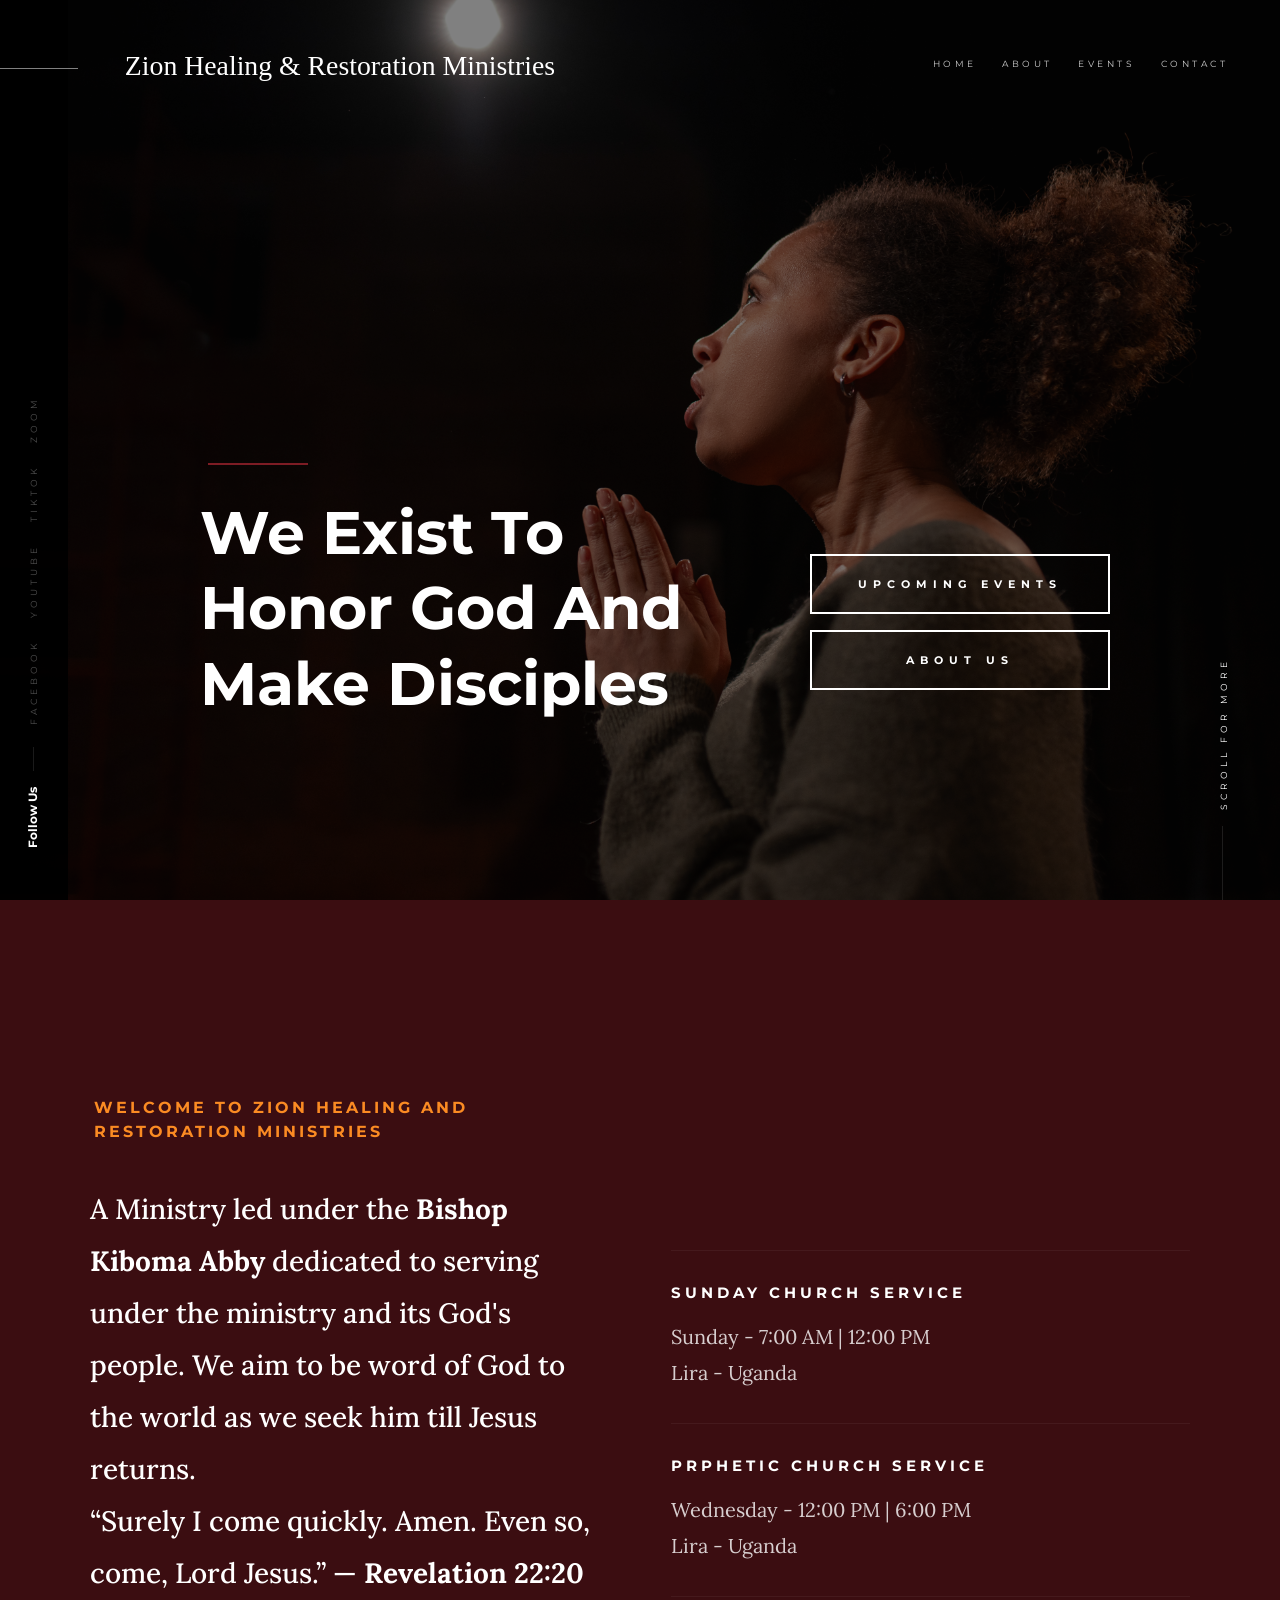
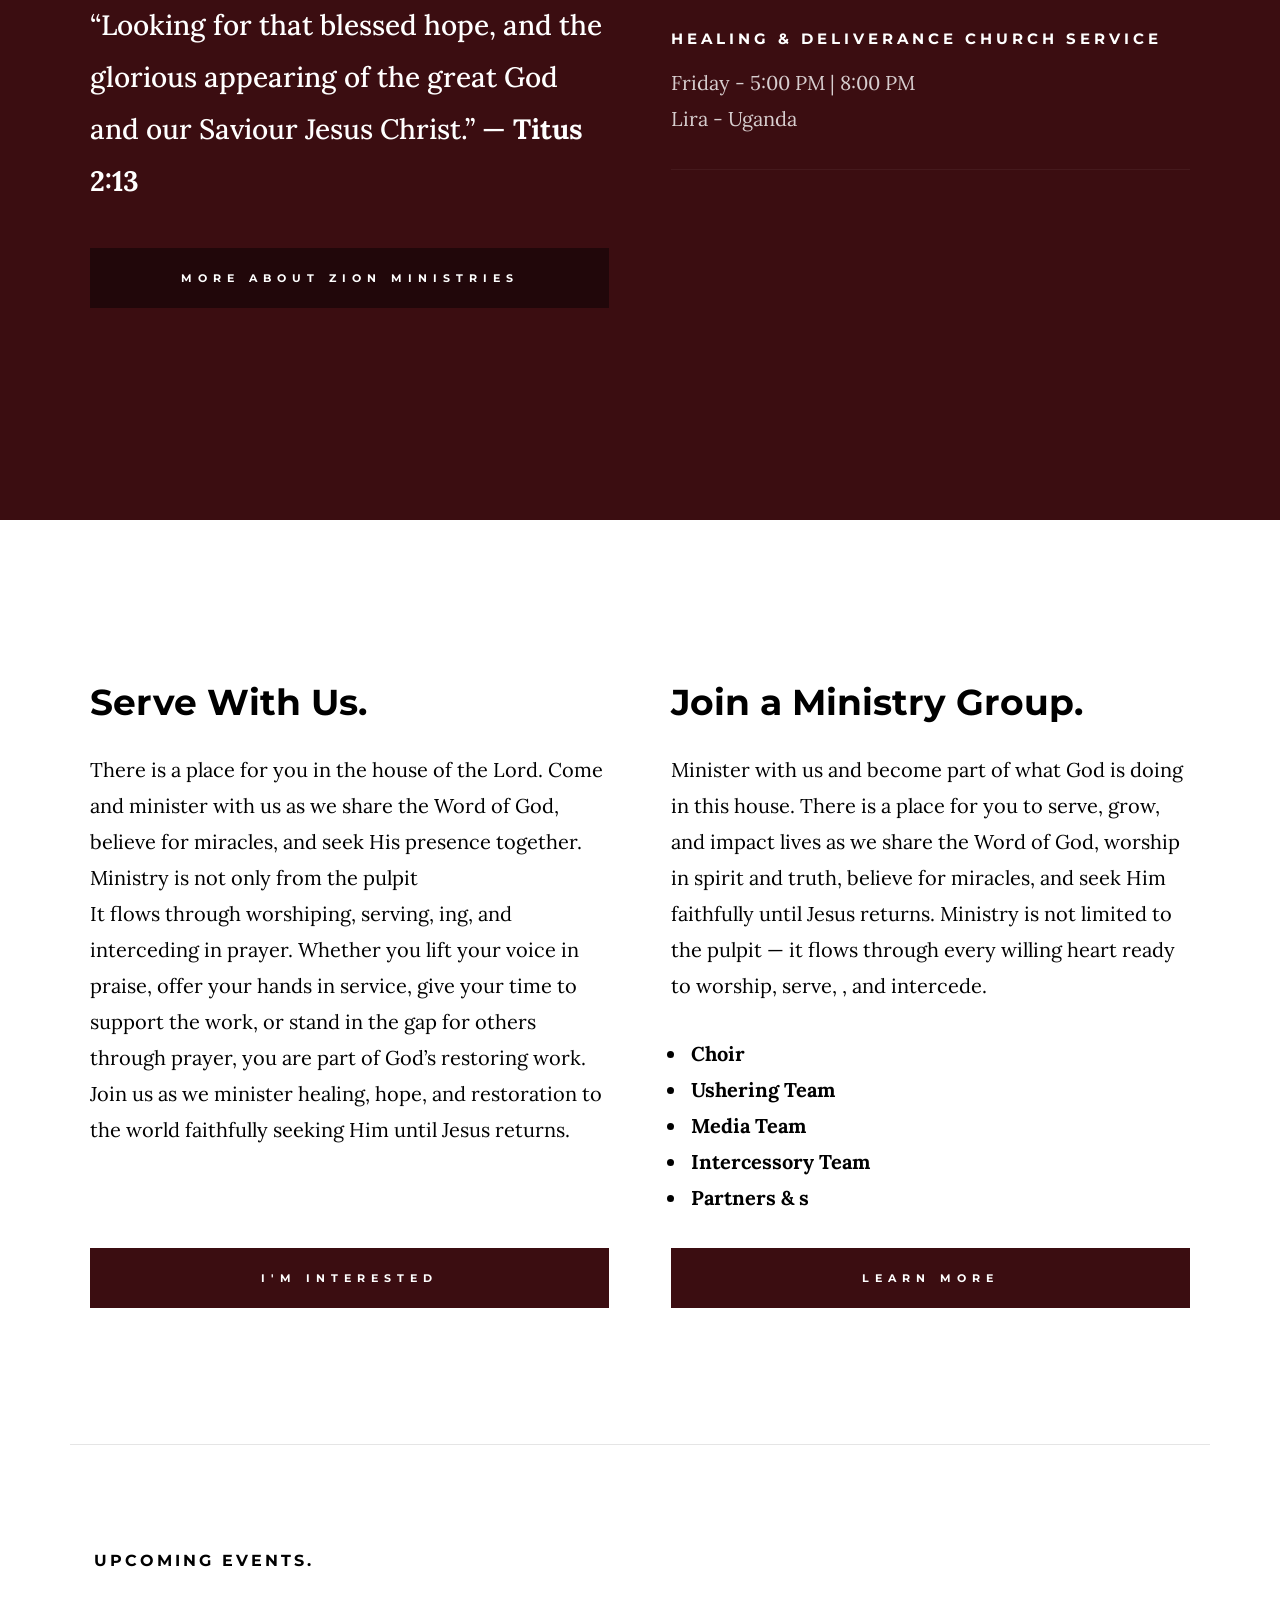
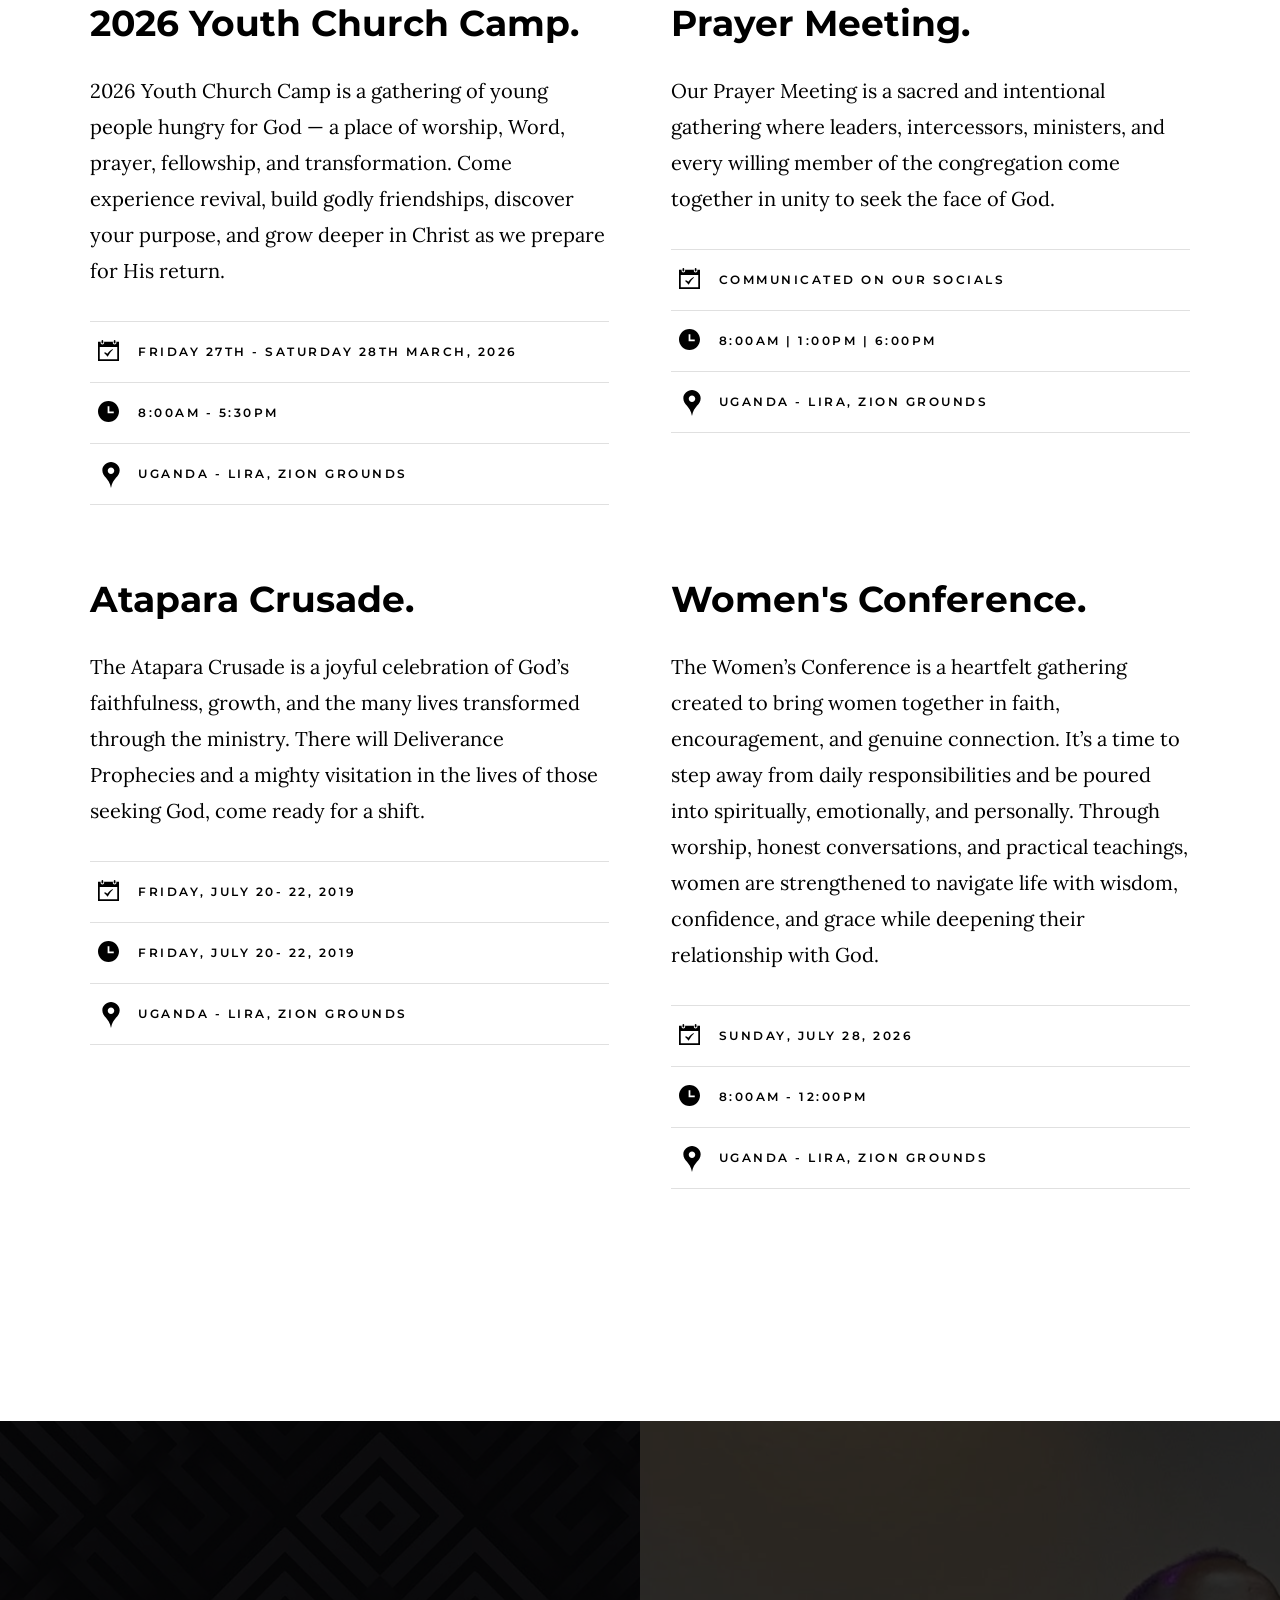
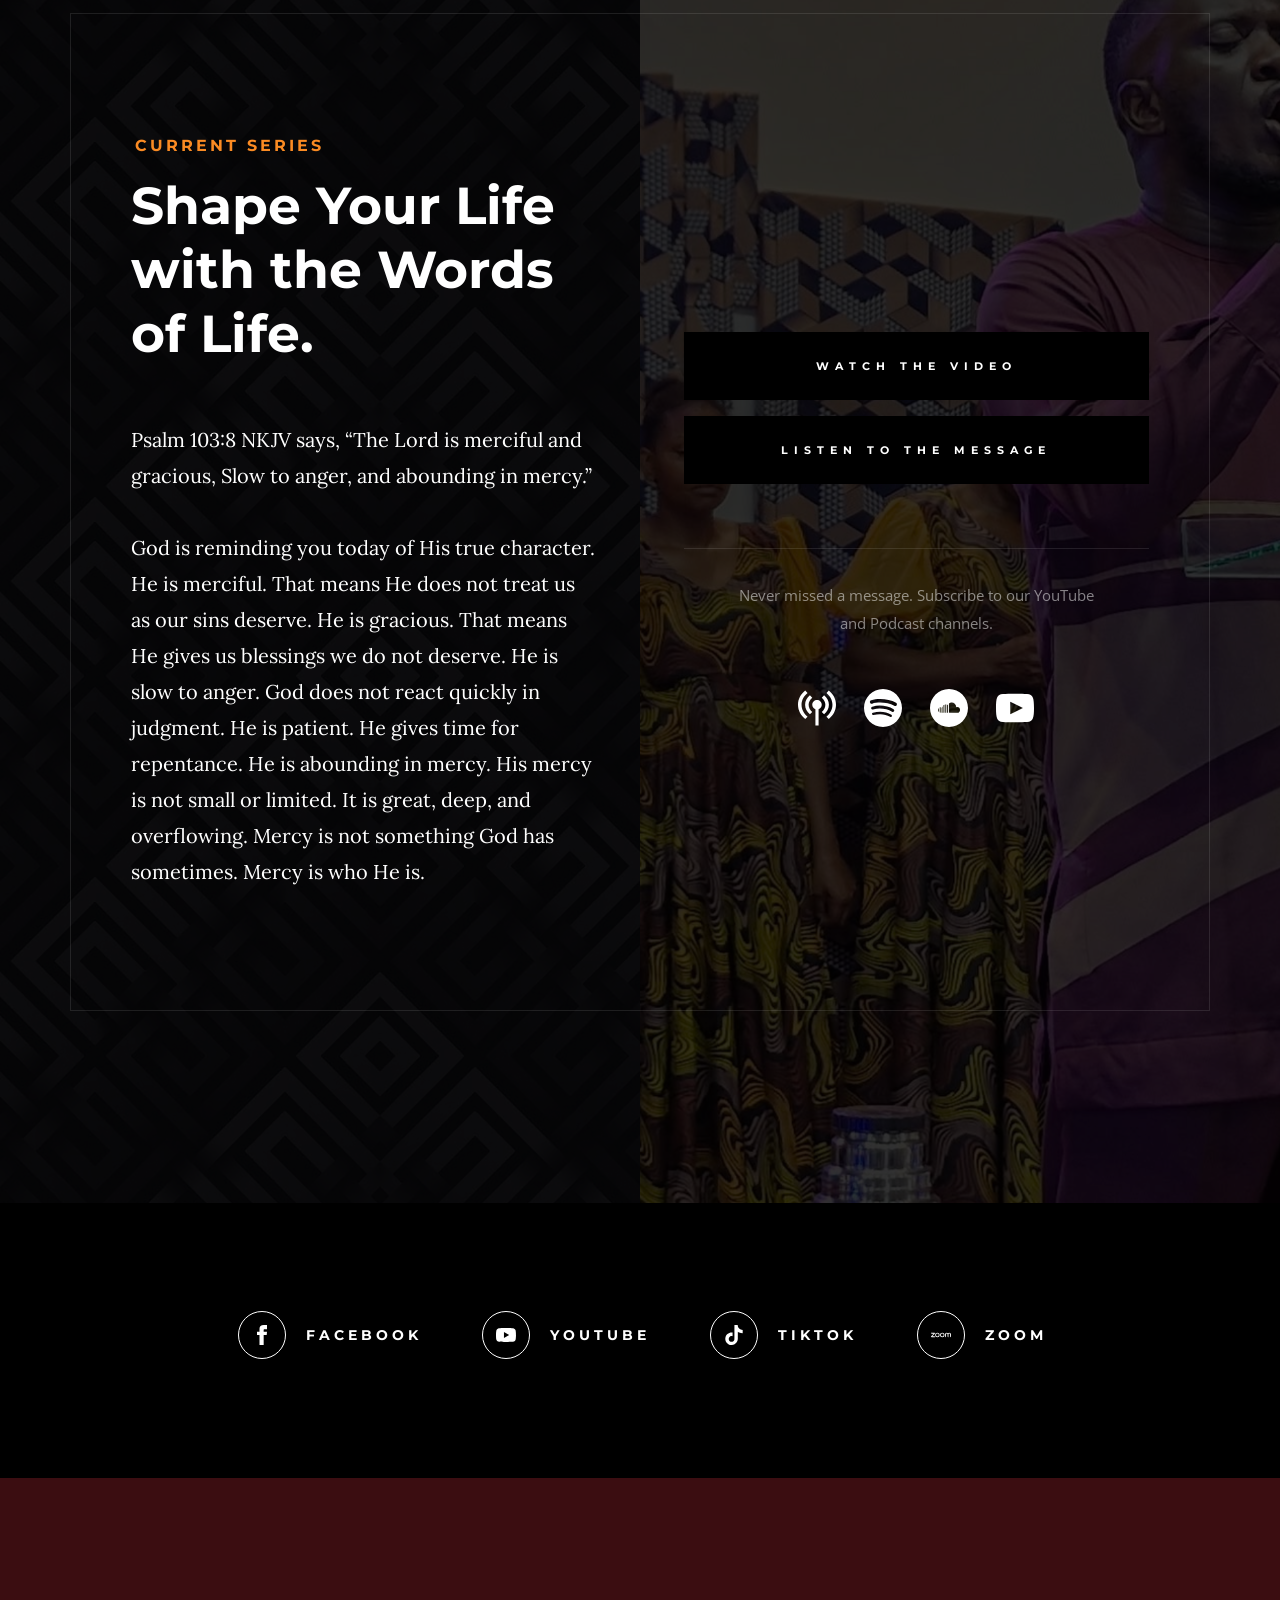
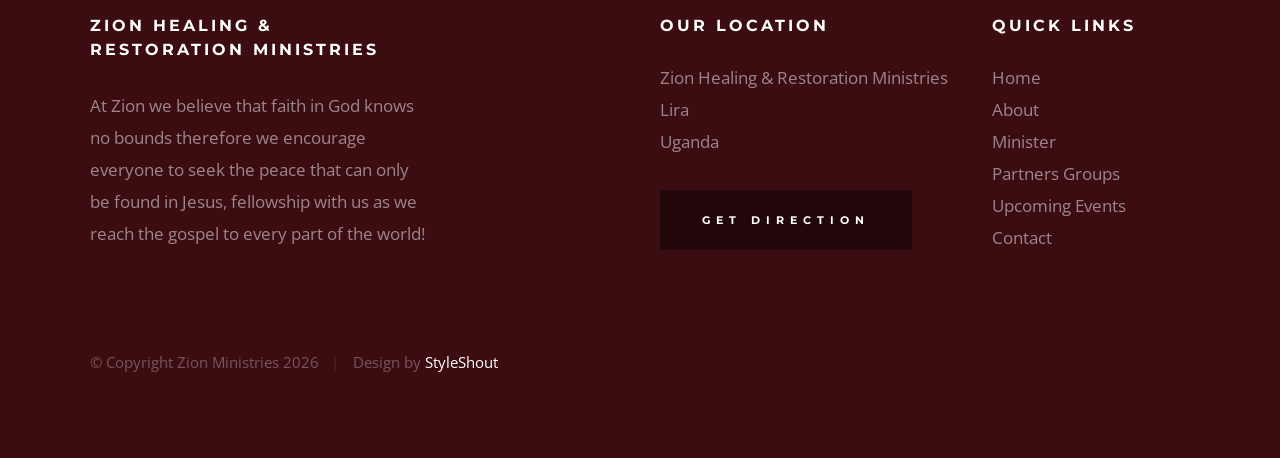
==== index.html @ cbc2b34f "Initial commit" ====
<!DOCTYPE html>
<html class="no-js" lang="en">
<head>

    <!--- basic page needs
    ================================================== -->
    <meta charset="utf-8">
    <title>Zion Ministry | Home</title>
    <meta name="description" content="">
    <meta name="author" content="">

    <!-- mobile specific metas
    ================================================== -->
    <meta name="viewport" content="width=device-width, initial-scale=1">

    <!-- CSS
    ================================================== -->
    <link rel="stylesheet" href="css/base.css">
    <link rel="stylesheet" href="css/main.css">

    <!-- script
    ================================================== -->
    <script src="js/modernizr.js"></script>

    <!-- favicons
    ================================================== -->
    <link rel="apple-touch-icon" sizes="180x180" href="apple-touch-icon.png">
    <link rel="icon" type="image/png" sizes="32x32" href="zionm 32x32.png">
    <link rel="icon" type="image/png" sizes="16x16" href="ZOINM 16x16.png">
    <link rel="manifest" href="site.webmanifest">

</head>

<body id="top">

    <!-- preloader
    ================================================== -->
    <div id="preloader">
        <div id="loader" class="dots-jump">
            <div></div>
            <div></div>
            <div></div>
        </div>
    </div>


    <!-- header
    ================================================== -->
    <header class="s-header">

        <div class="header-logo">
            <a class="site-logo" href="index.html">
                <img src="images/zhm.svg" alt="Homepage">
            </a>
        </div>

        <nav class="header-nav-wrap">
            <ul class="header-nav">
                <li class="current"><a href="index.html" title="Home">Home</a></li>
                <li><a href="about.html" title="About">About</a></li>
                <li><a href="events.html" title="Services">Events</a></li>
                <li><a href="contact.html" title="Contact us">Contact</a></li>	
            </ul>
        </nav>

        <a class="header-menu-toggle" href="#0"><span>Menu</span></a>

    </header> <!-- end s-header -->


    <!-- hero
    ================================================== -->
    <section class="s-hero" data-parallax="scroll" data-image-src="images/bg1.jpg" data-natural-width=3000 data-natural-height=2000 data-position-y=center>

        <div class="hero-left-bar"></div>

        <div class="row hero-content">

            <div class="column large-full hero-content__text">
                <h1>
                    We Exist To <br>
                    Honor God And <br>
                    Make Disciples
                </h1>

                <div class="hero-content__buttons">
                    <a href="events.html" class="btn btn--stroke">Upcoming Events</a>
                    <a href="about.html" class="btn btn--stroke">About Us</a>
                </div>
            </div> <!-- end hero-content__text -->

        </div> <!-- end hero-content -->

        <ul class="hero-social">
            <li class="hero-social__title">Follow Us</li>
            <li>
                <a href="https://www.facebook.com/bishop.abbey.kiboma" title="">Facebook</a>
            </li>
            <li>
                <a href="https://www.youtube.com/@ZionHealingAndRestoratio-yb8en" title="">YouTube</a>
            </li>
            <li>
                <a href="https://www.tiktok.com/@bishopabbeykiboma?is_from_webapp=1&sender_device=pc" title="">Tiktok</a>
            </li>
            <li>
                <a href="https://app.zoom.us/wc/2375146743/join?ref_from=launch&fromPWA=1&from=join&_x_zm_rtaid=JW9VFNOJRv-uL4enA2hyFg.1771941761175.3185c21d92e17c474a23445dd3e4064e&_x_zm_rhtaid=381" title="">Zoom</a>
            </li>
        </ul> <!-- end hero-social -->

        <div class="hero-scroll">
            <a href="#about" class="scroll-link smoothscroll">
                Scroll For More
            </a>
        </div> <!-- end hero-scroll -->

    </section> <!-- end s-hero -->


    <!-- about
    ================================================== -->
    <section id="about" class="s-about">

        <div class="row row-y-center about-content">

            <div class="column large-half medium-full">
                <h3 class="subhead">Welcome to Zion Healing and Restoration Ministries </h3>
                <p class="lead">
                A Ministry led under the <b>Bishop Kiboma Abby</b> dedicated to serving under the ministry and its God's people. We aim to be word of God to the world as we seek him till Jesus returns.
                <br>“Surely I come quickly. Amen. Even so, come, Lord Jesus.” — <b>Revelation 22:20</b>
                <br>“Looking for that blessed hope, and the glorious appearing of the great God and our Saviour Jesus Christ.” — <b>Titus 2:13</b>
                </p>
                <a href="about.html" class="btn btn--primary btn--about">More About Zion Ministries</a>
            </div>

            <div class="column large-half medium-full">
                <ul class="about-sched">
                    <li>
                        <h4>Sunday Church Service</h4>
                        <p>
                        Sunday - 7:00 AM | 12:00 PM  <br>
                        Lira - Uganda
                        </p>
                    </li>
                    <li>
                        <h4>Prphetic Church Service</h4>
                        <p>
                        Wednesday - 12:00 PM | 6:00 PM <br>
                        Lira - Uganda
                        </p>
                    </li>
                    <li>
                        <h4>Healing & Deliverance Church Service</h4>
                        <p>
                        Friday - 5:00 PM | 8:00 PM<br>
                        Lira - Uganda
                        </p>
                    </li>
                </ul> <!-- end about-sched-->
            </div>

        </div> <!-- end about-content -->

    </section> <!-- end s-about -->


    <!-- connect
    ================================================== -->
    <section class="s-connect">

        <div class="row connect-content">
            <div class="column large-half tab-full">
                <h3 class="display-1">Serve With Us.</h3>
                <p>
                There is a place for you in the house of the Lord.
                Come and minister with us as we share the Word of God, believe for miracles, and seek His presence together. Ministry is not only from the pulpit <br>It flows through worshiping, serving, ing, and interceding in prayer.
                Whether you lift your voice in praise, offer your hands in service, give your time to support the work, or stand in the gap for others through prayer, you are part of God’s restoring work.
                <br>Join us as we minister healing, hope, and restoration to the world faithfully seeking Him until Jesus returns.
                </p>

                <a href=".html" class="btn btn--primary h-full-width">I'm Interested</a>
            </div>
            <div class="column large-half tab-full">
                <h3 class="display-1">Join a Ministry Group.</h3>
                <p>
                Minister with us and become part of what God is doing in this house. There is a place for you to serve, grow, and impact lives as we share the Word of God, worship in spirit and truth, believe for miracles, and seek Him faithfully until Jesus returns. Ministry is not limited to the pulpit — it flows through every willing heart ready to worship, serve, , and intercede.
                </p>

                <ul>
                    <li><strong>Choir</strong></li>
                    <li><strong>Ushering Team</strong></li>
                    <li><strong>Media Team</strong></li>
                    <li><strong>Intercessory Team</strong></li>
                    <li><strong>Partners & s</strong></li>
                </ul>

                <a href="connect-group.html" class="btn btn--primary h-full-width">Learn More</a>
            </div>
        </div> <!-- end connect-content  -->

    </section> <!-- end s-connect -->


    <!-- events
    ================================================== -->
    <section class="s-events">

        <div class="row events-header">
            <div class="column">
                <h2 class="subhead">Upcoming Events.</h2>
            </div>
        </div> <!-- end event-header -->

        <div class="row block-large-1-2 block-900-full events-list">

            <div class="column events-list__item">
                <h3 class="display-1 events-list__item-title">
                    <a href="events-single1.html" title="">2026 Youth Church Camp.</a>
                </h3>
                <p>
                    2026 Youth Church Camp is a gathering of young people hungry for God 
                    — a place of worship, Word, prayer, fellowship, and transformation. Come experience revival, build godly friendships, discover your purpose, and grow deeper in Christ as we prepare for His return.
                </p>
                <ul class="events-list__meta">
                    <li class="events-list__meta-date">Friday 27th - Saturday 28th March, 2026</li>
                    <li class="events-list__meta-time">8:00AM - 5:30PM</li>
                    <li class="events-list__meta-location">Uganda - Lira, Zion Grounds</li>
                </ul>
            </div> <!-- end events-list__item -->
            <div class="column events-list__item">
                <h3 class="display-1 events-list__item-title">
                    <a href="events-single2.html" title="">Prayer Meeting.</a>
                </h3>
                <p>
                    Our Prayer Meeting is a sacred and intentional gathering where leaders, intercessors, ministers, and every willing member of the congregation come together in unity to seek the face of God.
                </p>
                <ul class="events-list__meta">
                    <li class="events-list__meta-date">Communicated on our socials</li>
                    <li class="events-list__meta-time">8:00AM | 1:00PM | 6:00PM</li>
                    <li class="events-list__meta-location">Uganda - Lira, Zion Grounds</li>
                </ul>
            </div> <!-- end events-list__item -->
            <div class="column events-list__item">
                <h3 class="display-1 events-list__item-title">
                    <a href="events-single3.html" title="">Atapara Crusade.</a>
                </h3>
                <p>
                    The Atapara Crusade is a joyful celebration of God’s faithfulness, growth, and the many lives transformed through the ministry. There will Deliverance Prophecies and a mighty visitation in the lives of those seeking God, come ready for a shift.
                </p>
                <ul class="events-list__meta">
                    <li class="events-list__meta-date">Friday, July 20- 22, 2019</li>
                    <li class="events-list__meta-time">Friday, July 20- 22, 2019 </li>
                    <li class="events-list__meta-location">Uganda - Lira, Zion Grounds</li>
                </ul>
            </div> <!-- end events-list__item -->
            <div class="column events-list__item">
                <h3 class="display-1 events-list__item-title">
                    <a href="events-single4.html" title="">Women's Conference.</a>
                </h3>
                <p>
                The Women’s Conference is a heartfelt gathering created to bring women together in faith, encouragement, and genuine connection. It’s a time to step away from daily responsibilities and be poured into spiritually, emotionally, and personally. Through worship, honest conversations, and practical teachings, women are strengthened to navigate life with wisdom, confidence, and grace while deepening their relationship with God.
                </p>
                <ul class="events-list__meta">
                    <li class="events-list__meta-date">Sunday, July 28, 2026</li>
                    <li class="events-list__meta-time">8:00AM - 12:00PM</li>
                    <li class="events-list__meta-location">Uganda - Lira, Zion Grounds</li>
                </ul>
            </div> <!-- end events-list__item -->

        </div> <!-- end events-list -->

    </section> <!-- end s-events -->


    <!-- series
    ================================================== -->
    <section class="s-series">

        <div class="series-img"></div>

        <div class="row row-y-center series-content">

            <div class="column large-half medium-full">
                <h3 class="subhead">Current Series</h3>
                <h2>Shape Your Life with the Words of Life.</h2>
                <p>
                Psalm 103:8 NKJV says, “The Lord is merciful and gracious, Slow to anger, and abounding in mercy.”
                <br>
                <br>God is reminding you today of His true character. He is merciful. That means He does not treat us as our sins deserve. He is gracious. That means He gives us blessings we do not deserve. He is slow to anger. God does not react quickly in judgment. He is patient. He gives time for repentance. He is abounding in mercy. His mercy is not small or limited. It is great, deep, and overflowing. Mercy is not something God has sometimes. Mercy is who He is.
                </p>
            </div> <!-- end column -->

            <div class="column large-half medium-full">
                <div class="series-content__buttons">
                    <a href="https://www.youtube.com/@ZionHealingAndRestoratio-yb8en/streams" class="btn btn--large h-full-width">Watch the Video</a>
                    <a href="https://www.youtube.com/live/0fSyhmAeWmo?si=muY_S05QM8jVnR6B" class="btn btn--large h-full-width">Listen To the Message</a>
                </div>

                <div class="series-content__subscribe">
                    <p>
                    Never missed a message. Subscribe to our YouTube and Podcast channels.
                    </p>
                    
                    <ul class="series-content__subscribe-links">
                        <li class="ss-apple-podcast"><a href="#0">Apple Podcast</a></li>
                        <li class="ss-spotify"><a href="#0">Spotify</a></li>
                        <li class="ss-soundcloud"><a href="#0">SoundCloud</a></li>
                        <li class="ss-youtube"><a href="https://www.youtube.com/@ZionHealingAndRestoratio-yb8en/streams">Youtube</a></li>
                    </ul>
                </div>
            </div> <!-- end column -->
            
        </div> <!-- series-content -->

    </section> <!-- end s-series -->


    <!-- Social
    ================================================== -->
    <section class="s-social">
            
        <div class="row social-content">
            <div class="column">
                <ul class="social-list">
                    <li class="social-list__item">
                        <a href="https://www.facebook.com/bishop.abbey.kiboma" title="">
                            <span class="social-list__icon social-list__icon--facebook"></span>
                            <span class="social-list__text">Facebook</span>
                        </a>
                    </li>
                    <li class="social-list__item">
                        <a href="https://www.youtube.com/@ZionHealingAndRestoratio-yb8en" title="">
                            <span class="social-list__icon social-list__icon--youtube"></span>
                            <span class="social-list__text">Youtube</span>
                        </a>
                    </li>
                    <li class="social-list__item">
                        <a href="https://www.tiktok.com/@bishopabbeykiboma?is_from_webapp=1&sender_device=pc" title="">
                            <span class="social-list__icon social-list__icon--tiktok"></span>
                            <span class="social-list__text">Tiktok</span>
                        </a>
                    </li>
                    <li class="social-list__item">
                        <a href="https://app.zoom.us/wc/2375146743/join?ref_from=launch&fromPWA=1&from=join&_x_zm_rtaid=JW9VFNOJRv-uL4enA2hyFg.1771941761175.3185c21d92e17c474a23445dd3e4064e&_x_zm_rhtaid=381" title="">
                            <span class="social-list__icon social-list__icon--zoom"></span>
                            <span class="social-list__text">Zoom</span>
                        </a>
                    </li>
                </ul>
            </div>
        </div> <!-- end social-content -->

    </section> <!-- end s-social -->


    <!-- footer
    ================================================== -->
    <footer class="s-footer">

        <div class="row footer-top">
            <div class="column large-4 medium-5 tab-full">
                <div class="footer-logo">
                    <a class="site-footer-logo" href="index.html">
                        <h4 class="h6">Zion Healing & Restoration Ministries</h4>
                    </a>
                </div>  <!-- footer-logo -->
                <p>
                    At Zion we believe that faith in God knows no bounds therefore we encourage
                    everyone to seek the peace that can only be found in Jesus, fellowship with us 
                    as we reach the gospel to every part of the world!
                </p>
            </div>
            <div class="column large-half tab-full">
                <div class="row">
                    <div class="column large-7 medium-full">
                        <h4 class="h6">Our Location</h4>
                        <p>
                        Zion Healing & Restoration Ministries<br>
                        Lira <br>
                        Uganda
                        </p>
        
                        <p>
                        <a href="https://maps.app.goo.gl/NFvPgmumcmJxz5MdA" target="_blank" rel="noopener" class="btn btn--footer">Get Direction</a>
                        </p>
                    </div>
                    <div class="column large-5 medium-full">
                        <h4 class="h6">Quick Links</h4>
                        <ul class="footer-list">
                            <li><a href="index.html">Home</a></li>
                            <li><a href="about.html">About</a></li>
                            <li><a href="minister.html">Minister</a></li>
                            <li><a href="connect-group.html">Partners Groups</a></li>
                            <li><a href="events.html">Upcoming Events</a></li>
                            <li><a href="contact.html">Contact</a></li>
                        </ul>
                    </div>
                </div>
            </div>
        </div> <!-- end footer-top -->

        <div class="row footer-bottom">
            <div class="column ss-copyright">
                <span>© Copyright Zion Ministries 2026</span> 
                <span>Design by <a href="https://www.styleshout.com/">StyleShout</a></span>
            </div>
        </div> <!-- footer-bottom -->

        <div class="ss-go-top">
            <a class="smoothscroll" title="Back to Top" href="#top">
                <svg xmlns="http://www.w3.org/2000/svg" width="24" height="24" viewBox="0 0 24 24"><path d="M12 0l8 9h-6v15h-4v-15h-6z"/></svg>
            </a>
        </div> <!-- ss-go-top -->

    </footer> <!-- end s-footer -->


    <!-- Java Script
    ================================================== -->
    <script src="js/jquery-3.2.1.min.js"></script>
    <script src="js/plugins.js"></script>
    <script src="js/main.js"></script>

</body>
---- css/base.css ----
/* =================================================================== 
 *  Hesed Base Stylesheet
 *  Ver. 1.0.0
 *  07-25-2019
 *  ------------------------------------------------------------------
 *
 *  TOC:
 *	# imports 
 *	# normalize
 *	# grid v2.1.0
 *	# block grids
 *	# MISC
 *
 * =================================================================== */

/* ===================================================================
 * # imports 
 *
 * ------------------------------------------------------------------- */
@import url("https://fonts.googleapis.com/css?family=Montserrat:400,500,600,700|Open+Sans:300,400,500,600,700|Lora:400,400i,700,700i&display=swap");


/* ==========================================================================
 * # normalize
 * normalize.css v8.0.1 | MIT License |
 * github.com/necolas/normalize.css
 *
 * -------------------------------------------------------------------------- */

/* ------------------------------------------------------------------- 
 * ## document
 * ------------------------------------------------------------------- */

/* 1. Correct the line height in all browsers.
 * 2. Prevent adjustments of font size after orientation changes in iOS.*/
html {
	line-height: 1.15;  /* 1 */
	-webkit-text-size-adjust: 100%;  /* 2 */
}

/* ------------------------------------------------------------------- 
 * ## sections
 * ------------------------------------------------------------------- */

/* Remove the margin in all browsers. */
body {
	margin: 0;
}

/* Render the `main` element consistently in IE. */
main {
	display: block;
}

/* Correct the font size and margin on `h1` elements within `section` and
 * `article` contexts in Chrome, Firefox, and Safari. */
h1 {
	font-size: 2em;
	margin: 0.67em 0;
}

/* ------------------------------------------------------------------- 
 * ## grouping
 * ------------------------------------------------------------------- */

/* 1. Add the correct box sizing in Firefox.
 * 2. Show the overflow in Edge and IE. */
hr {
	box-sizing: content-box;  /* 1 */
	height: 0;  /* 1 */
	overflow: visible;  /* 2 */
}

/* 1. Correct the inheritance and scaling of font size in all browsers.
 * 2. Correct the odd `em` font sizing in all browsers. */
pre {
	font-family: monospace, monospace;  /* 1 */
	font-size: 1em;  /* 2 */
}

/* ------------------------------------------------------------------- 
 * ## text-level semantics
 * ------------------------------------------------------------------- */

/* Remove the gray background on active links in IE 10. */
a {
	background-color: transparent;
}

/* 1. Remove the bottom border in Chrome 57-
 * 2. Add the correct text decoration in Chrome, Edge, IE, Opera, and Safari. */
abbr[title] {
	border-bottom: none;  /* 1 */
	text-decoration: underline;  /* 2 */
	text-decoration: underline dotted;  /* 2 */
}

/* Add the correct font weight in Chrome, Edge, and Safari. */
b,
strong {
	font-weight: bolder;
}

/* 1. Correct the inheritance and scaling of font size in all browsers.
 * 2. Correct the odd `em` font sizing in all browsers. */
code,
kbd,
samp {
	font-family: monospace, monospace;  /* 1 */
	font-size: 1em;  /* 2 */
}

/* Add the correct font size in all browsers. */
small {
	font-size: 80%;
}

/* Prevent `sub` and `sup` elements from affecting the line height in
 * all browsers. */
sub,
sup {
	font-size: 75%;
	line-height: 0;
	position: relative;
	vertical-align: baseline;
}

sub {
	bottom: -0.25em;
}

sup {
	top: -0.5em;
}

/* ------------------------------------------------------------------- 
 * ## embedded content
 * ------------------------------------------------------------------- */

/* Remove the border on images inside links in IE 10. */
img {
	border-style: none;
}

/* ------------------------------------------------------------------- 
 * ## forms
 * ------------------------------------------------------------------- */

/* 1. Change the font styles in all browsers.
 * 2. Remove the margin in Firefox and Safari. */
button,
input,
optgroup,
select,
textarea {
	font-family: inherit;  /* 1 */
	font-size: 100%;  /* 1 */
	line-height: 1.15;  /* 1 */
	margin: 0;  /* 2 */
}

/* Show the overflow in IE.
 * 1. Show the overflow in Edge. */
button,
input {

	/* 1 */
	overflow: visible;
}

/* Remove the inheritance of text transform in Edge, Firefox, and IE.
 * 1. Remove the inheritance of text transform in Firefox. */
button,
select {

	/* 1 */
	text-transform: none;
}

/* Correct the inability to style clickable types in iOS and Safari. */
button,
[type="button"],
[type="reset"],
[type="submit"] {
	-webkit-appearance: button;
}

/* Remove the inner border and padding in Firefox. */
button::-moz-focus-inner,
[type="button"]::-moz-focus-inner,
[type="reset"]::-moz-focus-inner,
[type="submit"]::-moz-focus-inner {
	border-style: none;
	padding: 0;
}

/* Restore the focus styles unset by the previous rule. */
button:-moz-focusring,
[type="button"]:-moz-focusring,
[type="reset"]:-moz-focusring,
[type="submit"]:-moz-focusring {
	outline: 1px dotted ButtonText;
}

/* Correct the padding in Firefox. */
fieldset {
	padding: 0.35em 0.75em 0.625em;
}

/* 1. Correct the text wrapping in Edge and IE.
 * 2. Correct the color inheritance from `fieldset` elements in IE.
 * 3. Remove the padding so developers are not caught out when they zero out
 *    `fieldset` elements in all browsers. */
legend {
	box-sizing: border-box;  /* 1 */
	color: inherit;  /* 2 */
	display: table;  /* 1 */
	max-width: 100%;  /* 1 */
	padding: 0;  /* 3 */
	white-space: normal;  /* 1 */
}

/* Add the correct vertical alignment in Chrome, Firefox, and Opera. */
progress {
	vertical-align: baseline;
}

/* Remove the default vertical scrollbar in IE 10+. */
textarea {
	overflow: auto;
}

/* 1. Add the correct box sizing in IE 10.
 * 2. Remove the padding in IE 10. */
[type="checkbox"],
[type="radio"] {
	box-sizing: border-box;  /* 1 */
	padding: 0;  /* 2 */
}

/* Correct the cursor style of increment and decrement buttons in Chrome. */
[type="number"]::-webkit-inner-spin-button,
[type="number"]::-webkit-outer-spin-button {
	height: auto;
}

/* 1. Correct the odd appearance in Chrome and Safari.
 * 2. Correct the outline style in Safari. */
[type="search"] {
	-webkit-appearance: textfield;  /* 1 */
	outline-offset: -2px;  /* 2 */
}

/* Remove the inner padding in Chrome and Safari on macOS. */
[type="search"]::-webkit-search-decoration {
	-webkit-appearance: none;
}

/* 1. Correct the inability to style clickable types in iOS and Safari.
 * 2. Change font properties to `inherit` in Safari. */
::-webkit-file-upload-button {
	-webkit-appearance: button;  /* 1 */
	font: inherit;  /* 2 */
}

/* ------------------------------------------------------------------- 
 * ## interactive
 * ------------------------------------------------------------------- */

/* Add the correct display in Edge, IE 10+, and Firefox. */
details {
	display: block;
}

/* Add the correct display in all browsers. */
summary {
	display: list-item;
}

/* ------------------------------------------------------------------- 
 * ## misc
 * ------------------------------------------------------------------- */

/* Add the correct display in IE 10+. */
template {
	display: none;
}

/* Add the correct display in IE 10. */
[hidden] {
	display: none;
}


/* ===================================================================
 * # basic/base setup styles
 *
 * ------------------------------------------------------------------- */
html {
	font-size: 62.5%;
	box-sizing: border-box;
}

*,
*::before,
*::after {
	box-sizing: inherit;
}

body {
	font-weight: normal;
	line-height: 1;
	word-wrap: break-word;
	-moz-font-smoothing: grayscale;
	-moz-osx-font-smoothing: grayscale;
	-webkit-font-smoothing: antialiased;
	-webkit-overflow-scrolling: touch;
	-webkit-text-size-adjust: none;
}

/* ------------------------------------------------------------------- 
 * ## Media
 * ------------------------------------------------------------------- */
svg,
img,
video
embed,
iframe,
object {
	max-width: 100%;
	height: auto;
}

/* ------------------------------------------------------------------- 
 * ## Typography resets 
 * ------------------------------------------------------------------- */
div,
dl,
dt,
dd,
ul,
ol,
li,
h1,
h2,
h3,
h4,
h5,
h6,
pre,
form,
p,
blockquote,
th,
td {
	margin: 0;
	padding: 0;
}

p {
	font-size: inherit;
	text-rendering: optimizeLegibility;
}

em,
i {
	font-style: italic;
	line-height: inherit;
}

strong,
b {
	font-weight: bold;
	line-height: inherit;
}

small {
	font-size: 60%;
	line-height: inherit;
}

ol,
ul {
	list-style: none;
}

li {
	display: block;
}

/* ------------------------------------------------------------------- 
 * ## links
 * ------------------------------------------------------------------- */
a {
	text-decoration: none;
	line-height: inherit;
}

a img {
	border: none;
}

/* ------------------------------------------------------------------- 
 * ## inputs
 * ------------------------------------------------------------------- */
fieldset {
	margin: 0;
	padding: 0;
}

input[type="email"],
input[type="number"],
input[type="search"],
input[type="text"],
input[type="tel"],
input[type="url"],
input[type="password"],
textarea {
	-webkit-appearance: none;
	-moz-appearance: none;
	appearance: none;
}


/* ===================================================================
 * # grid v2.1.0
 *
 *   -----------------------------------------------------------------
 * - Grid breakpoints are based on MAXIMUM WIDTH media queries, 
 *   meaning they apply to that one breakpoint and ALL THOSE BELOW IT.
 * - Grid columns without a specified width will automatically layout 
 *   as equal width columns.
 * ------------------------------------------------------------------- */

/* rows
 * ------------------------------------- */
.row {
	width: 89%;
	max-width: 1340px;
	margin: 0 auto;
	display: -ms-flexbox;
	display: -webkit-flex;
	display: flex;
	-webkit-flex-flow: row wrap;
	-ms-flex-flow: row wrap;
	flex-flow: row wrap;
}

.row .row {
	width: auto;
	max-width: none;
	margin-left: -20px;
	margin-right: -20px;
}

/* columns
 * -------------------------------------- */
.column {
	-webkit-flex: 1 1 0%;
	-ms-flex: 1 1 0%;
	flex: 1 1 0%;
	padding: 0 20px;
}

.collapse > .column,
.column.collapse {
	padding: 0;
}

/* flex row containers utility classes
 * ----------------------------------------- */
.row.row-wrap {
	-webkit-flex-wrap: wrap;
	-ms-flex-wrap: wrap;
	flex-wrap: wrap;
}

.row.row-nowrap {
	-webkit-flex-wrap: nowrap;
	-ms-flex-wrap: none;
	flex-wrap: nowrap;
}

.row.row-y-top {
	-webkit-align-items: flex-start;
	-ms-flex-align: start;
	align-items: flex-start;
}

.row.row-y-bottom {
	-webkit-align-items: flex-end;
	-ms-flex-align: end;
	align-items: flex-end;
}

.row.row-y-center {
	-webkit-align-items: center;
	-ms-flex-align: center;
	align-items: center;
}

.row.row-stretch {
	-webkit-align-items: stretch;
	-ms-flex-align: stretch;
	align-items: stretch;
}

.row.row-baseline {
	-webkit-align-items: baseline;
	-ms-flex-align: baseline;
	align-items: baseline;
}

.row.row-x-left {
	-ms-flex-pack: start;
	-webkit-justify-content: flex-start;
	justify-content: flex-start;
}

.row.row-x-right {
	-ms-flex-pack: end;
	-webkit-justify-content: flex-end;
	justify-content: flex-end;
}

.row.row-x-center {
	-ms-flex-pack: center;
	-webkit-justify-content: center;
	justify-content: center;
}

/* flex item utility alignment classes
 * ----------------------------------------- */
.align-center {
	margin: auto;
	-webkit-align-self: center;
	-ms-flex-item-align: center;
	align-self: center;
}

.align-left {
	margin-right: auto;
	-webkit-align-self: center;
	-ms-flex-item-align: center;
	align-self: center;
}

.align-right {
	margin-left: auto;
	-webkit-align-self: center;
	-ms-flex-item-align: center;
	align-self: center;
}

.align-x-center {
	margin-right: auto;
	margin-left: auto;
}

.align-x-left {
	margin-right: auto;
}

.align-x-right {
	margin-left: auto;
}

.align-y-center {
	-webkit-align-self: center;
	-ms-flex-item-align: center;
	align-self: center;
}

.align-y-top {
	-webkit-align-self: flex-start;
	-ms-flex-item-align: start;
	align-self: flex-start;
}

.align-y-bottom {
	-webkit-align-self: flex-end;
	-ms-flex-item-align: end;
	align-self: flex-end;
}

/* large screen column widths 
 * -------------------------------------- */
.large-1 {
	-webkit-flex: 0 0 8.33333%;
	-ms-flex: 0 0 8.33333%;
	flex: 0 0 8.33333%;
	max-width: 8.33333%;
}

.large-2 {
	-webkit-flex: 0 0 16.66667%;
	-ms-flex: 0 0 16.66667%;
	flex: 0 0 16.66667%;
	max-width: 16.66667%;
}

.large-3 {
	-webkit-flex: 0 0 25%;
	-ms-flex: 0 0 25%;
	flex: 0 0 25%;
	max-width: 25%;
}

.large-4 {
	-webkit-flex: 0 0 33.33333%;
	-ms-flex: 0 0 33.33333%;
	flex: 0 0 33.33333%;
	max-width: 33.33333%;
}

.large-5 {
	-webkit-flex: 0 0 41.66667%;
	-ms-flex: 0 0 41.66667%;
	flex: 0 0 41.66667%;
	max-width: 41.66667%;
}

.large-6,
.large-half {
	-webkit-flex: 0 0 50%;
	-ms-flex: 0 0 50%;
	flex: 0 0 50%;
	max-width: 50%;
}

.large-7 {
	-webkit-flex: 0 0 58.33333%;
	-ms-flex: 0 0 58.33333%;
	flex: 0 0 58.33333%;
	max-width: 58.33333%;
}

.large-8 {
	-webkit-flex: 0 0 66.66667%;
	-ms-flex: 0 0 66.66667%;
	flex: 0 0 66.66667%;
	max-width: 66.66667%;
}

.large-9 {
	-webkit-flex: 0 0 75%;
	-ms-flex: 0 0 75%;
	flex: 0 0 75%;
	max-width: 75%;
}

.large-10 {
	-webkit-flex: 0 0 83.33333%;
	-ms-flex: 0 0 83.33333%;
	flex: 0 0 83.33333%;
	max-width: 83.33333%;
}

.large-11 {
	-webkit-flex: 0 0 91.66667%;
	-ms-flex: 0 0 91.66667%;
	flex: 0 0 91.66667%;
	max-width: 91.66667%;
}

.large-12,
.large-full {
	-webkit-flex: 0 0 100%;
	-ms-flex: 0 0 100%;
	flex: 0 0 100%;
	max-width: 100%;
}

/* ------------------------------------------------------------------- 
 * ## medium screen devices
 * ------------------------------------------------------------------- */
@media screen and (max-width:1200px) {
	.row .row {
		margin-left: -16px;
		margin-right: -16px;
	}

	.column {
		padding: 0 16px;
	}

	.medium-1 {
		-webkit-flex: 0 0 8.33333%;
		-ms-flex: 0 0 8.33333%;
		flex: 0 0 8.33333%;
		max-width: 8.33333%;
	}

	.medium-2 {
		-webkit-flex: 0 0 16.66667%;
		-ms-flex: 0 0 16.66667%;
		flex: 0 0 16.66667%;
		max-width: 16.66667%;
	}

	.medium-3 {
		-webkit-flex: 0 0 25%;
		-ms-flex: 0 0 25%;
		flex: 0 0 25%;
		max-width: 25%;
	}

	.medium-4 {
		-webkit-flex: 0 0 33.33333%;
		-ms-flex: 0 0 33.33333%;
		flex: 0 0 33.33333%;
		max-width: 33.33333%;
	}

	.medium-5 {
		-webkit-flex: 0 0 41.66667%;
		-ms-flex: 0 0 41.66667%;
		flex: 0 0 41.66667%;
		max-width: 41.66667%;
	}

	.medium-6,
	.medium-half {
		-webkit-flex: 0 0 50%;
		-ms-flex: 0 0 50%;
		flex: 0 0 50%;
		max-width: 50%;
	}

	.medium-7 {
		-webkit-flex: 0 0 58.33333%;
		-ms-flex: 0 0 58.33333%;
		flex: 0 0 58.33333%;
		max-width: 58.33333%;
	}

	.medium-8 {
		-webkit-flex: 0 0 66.66667%;
		-ms-flex: 0 0 66.66667%;
		flex: 0 0 66.66667%;
		max-width: 66.66667%;
	}

	.medium-9 {
		-webkit-flex: 0 0 75%;
		-ms-flex: 0 0 75%;
		flex: 0 0 75%;
		max-width: 75%;
	}

	.medium-10 {
		-webkit-flex: 0 0 83.33333%;
		-ms-flex: 0 0 83.33333%;
		flex: 0 0 83.33333%;
		max-width: 83.33333%;
	}

	.medium-11 {
		-webkit-flex: 0 0 91.66667%;
		-ms-flex: 0 0 91.66667%;
		flex: 0 0 91.66667%;
		max-width: 91.66667%;
	}

	.medium-12,
	.medium-full {
		-webkit-flex: 0 0 100%;
		-ms-flex: 0 0 100%;
		flex: 0 0 100%;
		max-width: 100%;
	}

}

/* ------------------------------------------------------------------- 
 * ## tablets
 * ------------------------------------------------------------------- */
@media screen and (max-width:800px) {
	.tab-1 {
		-webkit-flex: 0 0 8.33333%;
		-ms-flex: 0 0 8.33333%;
		flex: 0 0 8.33333%;
		max-width: 8.33333%;
	}

	.tab-2 {
		-webkit-flex: 0 0 16.66667%;
		-ms-flex: 0 0 16.66667%;
		flex: 0 0 16.66667%;
		max-width: 16.66667%;
	}

	.tab-3 {
		-webkit-flex: 0 0 25%;
		-ms-flex: 0 0 25%;
		flex: 0 0 25%;
		max-width: 25%;
	}

	.tab-4 {
		-webkit-flex: 0 0 33.33333%;
		-ms-flex: 0 0 33.33333%;
		flex: 0 0 33.33333%;
		max-width: 33.33333%;
	}

	.tab-5 {
		-webkit-flex: 0 0 41.66667%;
		-ms-flex: 0 0 41.66667%;
		flex: 0 0 41.66667%;
		max-width: 41.66667%;
	}

	.tab-6,
	.tab-half {
		-webkit-flex: 0 0 50%;
		-ms-flex: 0 0 50%;
		flex: 0 0 50%;
		max-width: 50%;
	}

	.tab-7 {
		-webkit-flex: 0 0 58.33333%;
		-ms-flex: 0 0 58.33333%;
		flex: 0 0 58.33333%;
		max-width: 58.33333%;
	}

	.tab-8 {
		-webkit-flex: 0 0 66.66667%;
		-ms-flex: 0 0 66.66667%;
		flex: 0 0 66.66667%;
		max-width: 66.66667%;
	}

	.tab-9 {
		-webkit-flex: 0 0 75%;
		-ms-flex: 0 0 75%;
		flex: 0 0 75%;
		max-width: 75%;
	}

	.tab-10 {
		-webkit-flex: 0 0 83.33333%;
		-ms-flex: 0 0 83.33333%;
		flex: 0 0 83.33333%;
		max-width: 83.33333%;
	}

	.tab-11 {
		-webkit-flex: 0 0 91.66667%;
		-ms-flex: 0 0 91.66667%;
		flex: 0 0 91.66667%;
		max-width: 91.66667%;
	}

	.tab-12,
	.tab-full {
		-webkit-flex: 0 0 100%;
		-ms-flex: 0 0 100%;
		flex: 0 0 100%;
		max-width: 100%;
	}

	.hide-on-tablet {
		display: none;
	}

}

/* ------------------------------------------------------------------- 
 * ## mobile devices 
 * ------------------------------------------------------------------- */
@media screen and (max-width:600px) {
	.row {
		width: 100%;
		padding-left: 25px;
		padding-right: 25px;
	}

	.row .row {
		margin-left: -10px;
		margin-right: -10px;
		padding-left: 0;
		padding-right: 0;
	}

	.column {
		padding: 0 10px;
	}

	.mob-1 {
		-webkit-flex: 0 0 8.33333%;
		-ms-flex: 0 0 8.33333%;
		flex: 0 0 8.33333%;
		max-width: 8.33333%;
	}

	.mob-2 {
		-webkit-flex: 0 0 16.66667%;
		-ms-flex: 0 0 16.66667%;
		flex: 0 0 16.66667%;
		max-width: 16.66667%;
	}

	.mob-3 {
		-webkit-flex: 0 0 25%;
		-ms-flex: 0 0 25%;
		flex: 0 0 25%;
		max-width: 25%;
	}

	.mob-4 {
		-webkit-flex: 0 0 33.33333%;
		-ms-flex: 0 0 33.33333%;
		flex: 0 0 33.33333%;
		max-width: 33.33333%;
	}

	.mob-5 {
		-webkit-flex: 0 0 41.66667%;
		-ms-flex: 0 0 41.66667%;
		flex: 0 0 41.66667%;
		max-width: 41.66667%;
	}

	.mob-6,
	.mob-half {
		-webkit-flex: 0 0 50%;
		-ms-flex: 0 0 50%;
		flex: 0 0 50%;
		max-width: 50%;
	}

	.mob-7 {
		-webkit-flex: 0 0 58.33333%;
		-ms-flex: 0 0 58.33333%;
		flex: 0 0 58.33333%;
		max-width: 58.33333%;
	}

	.mob-8 {
		-webkit-flex: 0 0 66.66667%;
		-ms-flex: 0 0 66.66667%;
		flex: 0 0 66.66667%;
		max-width: 66.66667%;
	}

	.mob-9 {
		-webkit-flex: 0 0 75%;
		-ms-flex: 0 0 75%;
		flex: 0 0 75%;
		max-width: 75%;
	}

	.mob-10 {
		-webkit-flex: 0 0 83.33333%;
		-ms-flex: 0 0 83.33333%;
		flex: 0 0 83.33333%;
		max-width: 83.33333%;
	}

	.mob-11 {
		-webkit-flex: 0 0 91.66667%;
		-ms-flex: 0 0 91.66667%;
		flex: 0 0 91.66667%;
		max-width: 91.66667%;
	}

	.mob-12,
	.mob-full {
		-webkit-flex: 0 0 100%;
		-ms-flex: 0 0 100%;
		flex: 0 0 100%;
		max-width: 100%;
	}

	.hide-on-mobile {
		display: none;
	}

}

/* ------------------------------------------------------------------- 
 * ## small mobile devices <= 400px
 * ------------------------------------------------------------------- */
@media screen and (max-width:400px) {
	.row {
		padding-left: 22px;
		padding-right: 22px;
	}

	.row .row {
		margin-left: 0;
		margin-right: 0;
	}

	.column {
		-webkit-flex: 0 0 100%;
		-ms-flex: 0 0 100%;
		flex: 0 0 100%;
		max-width: 100%;
		width: 100%;
		margin-left: 0;
		margin-right: 0;
		padding: 0;
	}

}


/* ===================================================================
 * # block grids
 *
 * -------------------------------------------------------------------
 * Equally-sized columns define at parent/row level.
 * ------------------------------------------------------------------- */
.block-large-1-8 > .column {
	-webkit-flex: 0 0 12.5%;
	-ms-flex: 0 0 12.5%;
	flex: 0 0 12.5%;
	max-width: 12.5%;
}

.block-large-1-6 > .column {
	-webkit-flex: 0 0 16.66667%;
	-ms-flex: 0 0 16.66667%;
	flex: 0 0 16.66667%;
	max-width: 16.66667%;
}

.block-large-1-5 > .column {
	-webkit-flex: 0 0 20%;
	-ms-flex: 0 0 20%;
	flex: 0 0 20%;
	max-width: 20%;
}

.block-large-1-4 > .column {
	-webkit-flex: 0 0 25%;
	-ms-flex: 0 0 25%;
	flex: 0 0 25%;
	max-width: 25%;
}

.block-large-1-3 > .column {
	-webkit-flex: 0 0 33.33333%;
	-ms-flex: 0 0 33.33333%;
	flex: 0 0 33.33333%;
	max-width: 33.33333%;
}

.block-large-1-2 > .column {
	-webkit-flex: 0 0 50%;
	-ms-flex: 0 0 50%;
	flex: 0 0 50%;
	max-width: 50%;
}

.block-large-full > .column {
	-webkit-flex: 0 0 100%;
	-ms-flex: 0 0 100%;
	flex: 0 0 100%;
	max-width: 100%;
}

/* ------------------------------------------------------------------- 
 * ## block grids - medium screen devices
 * ------------------------------------------------------------------- */
@media screen and (max-width:1200px) {
	.block-medium-1-8 > .column {
		-webkit-flex: 0 0 12.5%;
		-ms-flex: 0 0 12.5%;
		flex: 0 0 12.5%;
		max-width: 12.5%;
	}

	.block-medium-1-6 > .column {
		-webkit-flex: 0 0 16.66667%;
		-ms-flex: 0 0 16.66667%;
		flex: 0 0 16.66667%;
		max-width: 16.66667%;
	}

	.block-medium-1-5 > .column {
		-webkit-flex: 0 0 20%;
		-ms-flex: 0 0 20%;
		flex: 0 0 20%;
		max-width: 20%;
	}

	.block-medium-1-4 > .column {
		-webkit-flex: 0 0 25%;
		-ms-flex: 0 0 25%;
		flex: 0 0 25%;
		max-width: 25%;
	}

	.block-medium-1-3 > .column {
		-webkit-flex: 0 0 33.33333%;
		-ms-flex: 0 0 33.33333%;
		flex: 0 0 33.33333%;
		max-width: 33.33333%;
	}

	.block-medium-1-2 > .column {
		-webkit-flex: 0 0 50%;
		-ms-flex: 0 0 50%;
		flex: 0 0 50%;
		max-width: 50%;
	}

	.block-medium-full > .column {
		-webkit-flex: 0 0 100%;
		-ms-flex: 0 0 100%;
		flex: 0 0 100%;
		max-width: 100%;
	}

}

/* ------------------------------------------------------------------- 
 * ## block grids - tablets
 * ------------------------------------------------------------------- */
@media screen and (max-width:800px) {
	.block-tab-1-8 > .column {
		-webkit-flex: 0 0 12.5%;
		-ms-flex: 0 0 12.5%;
		flex: 0 0 12.5%;
		max-width: 12.5%;
	}

	.block-tab-1-6 > .column {
		-webkit-flex: 0 0 16.66667%;
		-ms-flex: 0 0 16.66667%;
		flex: 0 0 16.66667%;
		max-width: 16.66667%;
	}

	.block-tab-1-5 > .column {
		-webkit-flex: 0 0 20%;
		-ms-flex: 0 0 20%;
		flex: 0 0 20%;
		max-width: 20%;
	}

	.block-tab-1-4 > .column {
		-webkit-flex: 0 0 25%;
		-ms-flex: 0 0 25%;
		flex: 0 0 25%;
		max-width: 25%;
	}

	.block-tab-1-3 > .column {
		-webkit-flex: 0 0 33.33333%;
		-ms-flex: 0 0 33.33333%;
		flex: 0 0 33.33333%;
		max-width: 33.33333%;
	}

	.block-tab-1-2 > .column {
		-webkit-flex: 0 0 50%;
		-ms-flex: 0 0 50%;
		flex: 0 0 50%;
		max-width: 50%;
	}

	.block-tab-full > .column {
		-webkit-flex: 0 0 100%;
		-ms-flex: 0 0 100%;
		flex: 0 0 100%;
		max-width: 100%;
	}

}

/* ------------------------------------------------------------------- 
 * ## block grids - mobile devices
 * ------------------------------------------------------------------- */
@media screen and (max-width:600px) {
	.block-mob-1-8 > .column {
		-webkit-flex: 0 0 12.5%;
		-ms-flex: 0 0 12.5%;
		flex: 0 0 12.5%;
		max-width: 12.5%;
	}

	.block-mob-1-6 > .column {
		-webkit-flex: 0 0 16.66667%;
		-ms-flex: 0 0 16.66667%;
		flex: 0 0 16.66667%;
		max-width: 16.66667%;
	}

	.block-mob-1-5 > .column {
		-webkit-flex: 0 0 20%;
		-ms-flex: 0 0 20%;
		flex: 0 0 20%;
		max-width: 20%;
	}

	.block-mob-1-4 > .column {
		-webkit-flex: 0 0 25%;
		-ms-flex: 0 0 25%;
		flex: 0 0 25%;
		max-width: 25%;
	}

	.block-mob-1-3 > .column {
		-webkit-flex: 0 0 33.33333%;
		-ms-flex: 0 0 33.33333%;
		flex: 0 0 33.33333%;
		max-width: 33.33333%;
	}

	.block-mob-1-2 > .column {
		-webkit-flex: 0 0 50%;
		-ms-flex: 0 0 50%;
		flex: 0 0 50%;
		max-width: 50%;
	}

	.block-mob-full > .column {
		-webkit-flex: 0 0 100%;
		-ms-flex: 0 0 100%;
		flex: 0 0 100%;
		max-width: 100%;
	}

}

/* ------------------------------------------------------------------- 
 * ## block grids - small mobile devices <= 400px
 * ------------------------------------------------------------------- */
@media screen and (max-width:400px) {
	.stack > .column {
		-webkit-flex: 0 0 100%;
		-ms-flex: 0 0 100%;
		flex: 0 0 100%;
		max-width: 100%;
		width: 100%;
		margin-left: 0;
		margin-right: 0;
		padding: 0;
	}

}


/* ===================================================================
 * # MISC
 *
 * ------------------------------------------------------------------- */
.h-group:after {
	content: "";
	display: table;
	clear: both;
}

/* misc helper classes
 * -------------------------------------- */
.is-hidden {
	display: none;
}

.is-invisible {
	visibility: hidden;
}

.h-antialiased {
	-webkit-font-smoothing: antialiased;
	-moz-osx-font-smoothing: grayscale;
}

.h-overflow-hidden {
	overflow: hidden;
}

.h-remove-bottom {
	margin-bottom: 0;
}

.h-add-half-bottom {
	margin-bottom: 1.6rem !important;
}

.h-add-bottom {
	margin-bottom: 3.2rem !important;
}

.h-no-border {
	border: none;
}

.h-full-width {
	width: 100%;
}

.h-text-center {
	text-align: center;
}

.h-text-left {
	text-align: left;
}

.h-text-right {
	text-align: right;
}

.h-pull-left {
	float: left;
}

.h-pull-right {
	float: right;
}

/*# sourceMappingURL=base.css.map */
---- css/main.css ----
/* =================================================================== 
 *  Hesed Main Stylesheet
 *  Template Ver. 1.0.0
 *  06-26-2019
 *  ------------------------------------------------------------------
 *
 *  TOC:
 *  # custom block grid STACK breakpoints
 *  # base style overrides
 *    ## links
 *  # typography & general theme styles
 *    ## lists
 *    ## responsive video container
 *    ## floated image
 *    ## tables
 *    ## spacing 
 *  # preloader
 *  # forms
 *    ## style placeholder text
 *    ## change autocomplete styles in Chrome
 *  # buttons
 *  # additional components
 *    ## additional typo styles
 *    ## skillbars
 *    ## alert box
 *    ## pagination
 *  # common and reusable styles
 *    ## events list
 *    ## block list
 *  # site header
 *    ## header logo
 *    ## main navigation
 *    ## mobile menu toggle
 *  # hero
 *    ## hero left bar
 *    ## hero content
 *    ## hero content buttons
 *    ## hero social
 *    ## hero scroll
 *    ## hero animations
 *  # about
 *    ## about content
 *    ## schedule of services
 *  # connect
 *  # events
 *  # current series
 *    ## series image
 *    ## series content
 *    ## series buttons
 *    ## series subscribe
 *  # social
 *  # footer
 *    ## footer logo
 *    ## footer list
 *    ## copyright
 *    ## go to top
 *  # page styles and page components
 *    ## page header
 *    ## page content
 *    ## about page
 *    ## event page
 *
 * =================================================================== */


/* ===================================================================
 * # custom block grid STACK breakpoints
 *
 * ------------------------------------------------------------------- */
@media screen and (max-width:1000px) {
  .block-1000-full > .column {
    -webkit-flex: 0 0 100%;
    -ms-flex: 0 0 100%;
    flex: 0 0 100%;
    max-width: 100%;
  }

}

@media screen and (max-width:900px) {
  .block-900-full > .column {
    -webkit-flex: 0 0 100%;
    -ms-flex: 0 0 100%;
    flex: 0 0 100%;
    max-width: 100%;
  }

}


/* ===================================================================
 * # base style overrides
 *
 * ------------------------------------------------------------------- */
html {
  font-size: 10px;
}

@media screen and (max-width:400px) {
  html {
    font-size: 9.5px;
  }

}

html,
body {
  height: 100%;
}

body {
  background: #121212;
  font-family: "Lora", serif;
  font-size: 2rem;
  font-style: normal;
  font-weight: normal;
  line-height: 1.8;
  color: #000000;
  margin: 0;
  padding: 0;
  position: relative;
}

/* ------------------------------------------------------------------- 
 * ## links
 * ------------------------------------------------------------------- */
a {
  color: #3b0d11;
  transition: all 0.3s ease-in-out;
}

a:hover,
a:focus,
a:active {
  color: #037c82;
}

a:hover,
a:active {
  outline: 0;
}

/* ===================================================================
 * # typography & general theme styles
 * 
 * ------------------------------------------------------------------- */
h1, h2, h3, h4, h5, h6, .h1, .h2, .h3, .h4, .h5, .h6 {
  font-family: "Montserrat", sans-serif;
  font-weight: 700;
  font-style: normal;
  color: #000000;
  font-variant-ligatures: common-ligatures;
  text-rendering: optimizeLegibility;
}

h1, .h1, h2, .h2, h3, .h3, h4, .h4 {
  margin-top: 6rem;
  margin-bottom: 1.6rem;
}

@media screen and (max-width:600px) {
  h1, .h1, h2, .h2, h3, .h3, h4, .h4 {
    margin-top: 5.6rem;
  }

}

h5, .h5, h6, .h6 {
  margin-top: 4.8rem;
  margin-bottom: 1.2rem;
}

@media screen and (max-width:600px) {
  h5, .h5, h6, .h6 {
    margin-top: 4.4rem;
    margin-bottom: 0.8rem;
  }

}

h1, .h1 {
  font-size: 3.6rem;
  line-height: 1.222;
}

@media screen and (max-width:600px) {
  h1, .h1 {
    font-size: 3.3rem;
  }

}

h2,
.h2 {
  font-size: 3.2rem;
  line-height: 1.25;
}

h3, .h3 {
  font-size: 2.4rem;
  line-height: 1.167;
}

h4, .h4 {
  font-size: 2.1rem;
  line-height: 1.333;
}

h5, .h5 {
  font-size: 1.8rem;
  line-height: 1.333;
}

h6, .h6 {
  font-size: 1.6rem;
  line-height: 1.5;
  text-transform: uppercase;
  letter-spacing: .3rem;
}

p img {
  margin: 0;
}

p.lead {
  font-family: "Lora", serif;
  font-weight: 500;
  font-size: 2.8rem;
  line-height: 1.857;
  margin-bottom: 3.6rem;
  color: #000000;
}

@media screen and (max-width:1200px) {
  p.lead {
    font-size: 2.6rem;
  }

}

@media screen and (max-width:600px) {
  p.lead {
    font-size: 2.2rem;
  }

}

em,
i,
strong,
b {
  font-size: inherit;
  line-height: inherit;
}

em,
i {
  font-family: "Lora", serif;
  font-style: italic;
}

strong,
b {
  font-family: "Lora", serif;
  font-weight: 700;
}

small {
  font-size: 1.2rem;
  line-height: inherit;
}

blockquote {
  margin: 4rem 0;
  padding: 4rem 4rem;
  border-left: 4px solid black;
  position: relative;
}

@media screen and (max-width:600px) {
  blockquote {
    padding: 3.2rem 3.2rem;
  }

}

@media screen and (max-width:400px) {
  blockquote {
    padding: 2.8rem 2.8rem;
  }

}

blockquote p {
  font-family: "Lora", serif;
  font-weight: 400;
  padding: 0;
  font-size: 2.8rem;
  line-height: 1.857;
  color: #000000;
}

@media screen and (max-width:1200px) {
  blockquote p {
    font-size: 2.6rem;
  }

}

@media screen and (max-width:600px) {
  blockquote p {
    font-size: 2.2rem;
  }

}

blockquote cite {
  display: block;
  font-family: "Open Sans", sans-serif;
  font-size: 1.5rem;
  font-style: normal;
  line-height: 1.333;
}

blockquote cite:before {
  content: "\2014 \0020";
}

blockquote cite,
blockquote cite a,
blockquote cite a:visited {
  color: #646464;
  border: none;
}

abbr {
  font-family: "Lora", serif;
  font-weight: 700;
  font-variant: small-caps;
  text-transform: lowercase;
  letter-spacing: .05rem;
  color: #646464;
}

var,
kbd,
samp,
code,
pre {
  font-family: Consolas, "Andale Mono", Courier, "Courier New", monospace;
}

pre {
  padding: 2.4rem 3.2rem 3.2rem;
  background: #efefef;
  overflow-x: auto;
}

code {
  font-size: 1.4rem;
  margin: 0 .2rem;
  padding: .4rem .8rem;
  white-space: nowrap;
  background: #efefef;
  border: 1px solid #d3d3d3;
  color: #000000;
  border-radius: 3px;
}

pre > code {
  display: block;
  white-space: pre;
  line-height: 2;
  padding: 0;
  margin: 0;
}

pre.prettyprint > code {
  border: none;
}

del {
  text-decoration: line-through;
}

abbr[title],
dfn[title] {
  border-bottom: 1px dotted;
  cursor: help;
  text-decoration: none;
}

mark {
  background: #fff099;
  color: #000000;
}

hr {
  border: solid #e0e0e0;
  border-width: 1px 0 0;
  clear: both;
  margin: 8rem 0 9.6rem;
  height: 0;
}

/* ------------------------------------------------------------------- 
 * ## lists
 * ------------------------------------------------------------------- */
ol {
  list-style: decimal;
}

ul {
  list-style: disc;
}

li {
  display: list-item;
}

ol,
ul {
  margin-left: 1.6rem;
}

ul li {
  padding-left: .4rem;
}

ul ul,
ul ol,
ol ol,
ol ul {
  margin: .8rem 0 .8rem 1.6rem;
}

ul.disc li {
  display: list-item;
  list-style: none;
  padding: 0 0 0 .8rem;
  position: relative;
}

ul.disc li::before {
  content: "";
  display: inline-block;
  width: 8px;
  height: 8px;
  border-radius: 50%;
  background: #3b0d11;
  position: absolute;
  left: -16px;
  top: 11px;
  vertical-align: middle;
}

dt {
  margin: 0;
  color: #3b0d11;
}

dd {
  margin: 0 0 0 2rem;
}

/* ------------------------------------------------------------------- 
 * ## responsive video container
 * ------------------------------------------------------------------- */
.video-container {
  position: relative;
  padding-bottom: 56.25%;
  height: 0;
  overflow: hidden;
}

.video-container iframe,
.video-container object,
.video-container embed,
.video-container video {
  position: absolute;
  top: 0;
  left: 0;
  width: 100%;
  height: 100%;
}

/* ------------------------------------------------------------------- 
 * ## floated image
 * ------------------------------------------------------------------- */
img.h-pull-right {
  margin: 1.2rem 0 1.2rem 2.8rem;
}

img.h-pull-left {
  margin: 1.2rem 2.8rem 1.2rem 0;
}

/* ------------------------------------------------------------------- 
 * ## tables
 * ------------------------------------------------------------------- */
table {
  border-width: 0;
  width: 100%;
  max-width: 100%;
  font-family: "Lora", serif;
  border-collapse: collapse;
}

th,
td {
  padding: 1.5rem 3.2rem;
  text-align: left;
  border-bottom: 1px solid #e0e0e0;
}

th {
  color: #000000;
  font-family: "Montserrat", sans-serif;
  font-weight: 700;
}

th:first-child,
td:first-child {
  padding-left: 0;
}

th:last-child,
td:last-child {
  padding-right: 0;
}

.table-responsive {
  overflow-x: auto;
  -webkit-overflow-scrolling: touch;
}

/* ------------------------------------------------------------------- 
 * ## spacing
 * ------------------------------------------------------------------- */
button,
.btn {
  margin-bottom: 1.6rem;
}

fieldset {
  margin-bottom: 1.6rem;
}

input,
textarea,
select,
pre,
blockquote,
figure,
table,
p,
ul,
ol,
dl,
form,
.video-container,
.ss-custom-select {
  margin-bottom: 3.2rem;
}


/* ===================================================================
 * # preloader
 *
 * ------------------------------------------------------------------- */
#preloader {
  position: fixed;
  top: 0;
  left: 0;
  right: 0;
  bottom: 0;
  background: #121212;
  z-index: 500;
  height: 100vh;
  width: 100%;
  overflow: hidden;
}

.no-js #preloader,
.oldie #preloader {
  display: none;
}

#loader {
  position: absolute;
  left: 50%;
  top: 50%;
  width: 6px;
  height: 6px;
  padding: 0;
  display: inline-block;
  -webkit-transform: translate3d(-50%, -50%, 0);
  transform: translate3d(-50%, -50%, 0);
}

#loader > div {
  content: "";
  background: #ffffff;
  width: 6px;
  height: 6px;
  position: absolute;
  top: 0;
  left: 0;
  border-radius: 50%;
}

#loader > div:nth-of-type(1) {
  left: 15px;
}

#loader > div:nth-of-type(3) {
  left: -15px;
}

/* dots jump */
.dots-jump > div {
  -webkit-animation: dots-jump 1.2s infinite ease;
  animation: dots-jump 1.2s infinite ease;
  animation-delay: 0.2s;
}

.dots-jump > div:nth-of-type(1) {
  animation-delay: 0.4s;
}

.dots-jump > div:nth-of-type(3) {
  animation-delay: 0s;
}

@-webkit-keyframes dots-jump {
  0% {
    top: 0;
  }

  40% {
    top: -6px;
  }

  80% {
    top: 0;
  }

}

@keyframes dots-jump {
  0% {
    top: 0;
  }

  40% {
    top: -6px;
  }

  80% {
    top: 0;
  }

}

/* dots fade */
.dots-fade > div {
  -webkit-animation: dots-fade 1.6s infinite ease;
  animation: dots-fade 1.6s infinite ease;
  animation-delay: 0.4s;
}

.dots-fade > div:nth-of-type(1) {
  animation-delay: 0.8s;
}

.dots-fade > div:nth-of-type(3) {
  animation-delay: 0s;
}

@-webkit-keyframes dots-fade {
  0% {
    opacity: 1;
  }

  40% {
    opacity: 0.2;
  }

  80% {
    opacity: 1;
  }

}

@keyframes dots-fade {
  0% {
    opacity: 1;
  }

  40% {
    opacity: 0.2;
  }

  80% {
    opacity: 1;
  }

}

/* dots pulse */
.dots-pulse > div {
  -webkit-animation: dots-pulse 1.2s infinite ease;
  animation: dots-pulse 1.2s infinite ease;
  animation-delay: 0.2s;
}

.dots-pulse > div:nth-of-type(1) {
  animation-delay: 0.4s;
}

.dots-pulse > div:nth-of-type(3) {
  animation-delay: 0s;
}

@-webkit-keyframes dots-pulse {
  0% {
    -webkit-transform: scale(1);
    transform: scale(1);
  }

  40% {
    -webkit-transform: scale(1.1);
    transform: scale(1.3);
  }

  80% {
    -webkit-transform: scale(1);
    transform: scale(1);
  }

}

@keyframes dots-pulse {
  0% {
    -webkit-transform: scale(1);
    transform: scale(1);
  }

  40% {
    -webkit-transform: scale(1.1);
    transform: scale(1.3);
  }

  80% {
    -webkit-transform: scale(1);
    transform: scale(1);
  }

}


/* ===================================================================
 * # forms
 *
 * ------------------------------------------------------------------- */
fieldset {
  border: none;
}

input[type="email"],
input[type="number"],
input[type="search"],
input[type="text"],
input[type="tel"],
input[type="url"],
input[type="password"],
textarea,
select {
  display: block;
  height: 6.8rem;
  padding: 1.8rem 0 1.5rem;
  border: 0;
  outline: none;
  color: #000000;
  font-family: "Open Sans", sans-serif;
  font-size: 1.6rem;
  line-height: 3.2rem;
  max-width: 100%;
  background: transparent;
  border-bottom: 1px solid #d3d3d3;
  transition: all .3s ease-in-out;
}

.ss-custom-select {
  position: relative;
  padding: 0;
}

.ss-custom-select select {
  -webkit-appearance: none;
  -moz-appearance: none;
  appearance: none;
  text-indent: 0.01px;
  text-overflow: '';
  margin: 0;
  line-height: 3rem;
  vertical-align: middle;
}

.ss-custom-select select option {
  padding-left: 2rem;
  padding-right: 2rem;
}

.ss-custom-select select::-ms-expand {
  display: none;
}

.ss-custom-select::after {
  border-bottom: 2px solid #000000;
  border-right: 2px solid #000000;
  content: '';
  display: block;
  height: 8px;
  width: 8px;
  margin-top: -7px;
  pointer-events: none;
  position: absolute;
  right: 2.4rem;
  top: 50%;
  transition: all 0.15s ease-in-out;
  -webkit-transform-origin: 66% 66%;
  transform-origin: 66% 66%;
  -webkit-transform: rotate(45deg);
  transform: rotate(45deg);
}

textarea {
  min-height: 25.6rem;
}

input[type="email"]:focus,
input[type="number"]:focus,
input[type="search"]:focus,
input[type="text"]:focus,
input[type="tel"]:focus,
input[type="url"]:focus,
input[type="password"]:focus,
textarea:focus,
select:focus {
  color: #000000;
  border-bottom: 1px solid #000000;
}

label,
legend {
  font-family: "Open Sans", sans-serif;
  font-weight: 700;
  font-size: 1.4rem;
  margin-bottom: .8rem;
  line-height: 1.714;
  color: #000000;
  display: block;
}

input[type="checkbox"],
input[type="radio"] {
  display: inline;
}

label > .label-text {
  display: inline-block;
  margin-left: 1rem;
  font-family: "Open Sans", sans-serif;
  line-height: inherit;
}

label > input[type="checkbox"],
label > input[type="radio"] {
  margin: 0;
  position: relative;
  top: .2rem;
}

/* ------------------------------------------------------------------- 
 * ## style placeholder text
 * ------------------------------------------------------------------- */
::-webkit-input-placeholder {

  /* WebKit, Blink, Edge */
  color: #8c8c8c;
}

:-moz-placeholder {

  /* Mozilla Firefox 4 to 18 */
  color: #8c8c8c;
  opacity: 1;
}

::-moz-placeholder {

  /* Mozilla Firefox 19+ */
  color: #8c8c8c;
  opacity: 1;
}

:-ms-input-placeholder {

  /* Internet Explorer 10-11 */
  color: #8c8c8c;
}

::-ms-input-placeholder {

  /* Microsoft Edge */
  color: #8c8c8c;
}

::placeholder {

  /* Most modern browsers support this now. */
  color: #8c8c8c;
}

.placeholder {
  color: #8c8c8c !important;
}

/* ------------------------------------------------------------------- 
 * ## change autocomplete styles in Chrome
 * ------------------------------------------------------------------- */
input:-webkit-autofill,
input:-webkit-autofill:hover,
input:-webkit-autofill:focus
input:-webkit-autofill,
textarea:-webkit-autofill,
textarea:-webkit-autofill:hover
textarea:-webkit-autofill:focus,
select:-webkit-autofill,
select:-webkit-autofill:hover,
select:-webkit-autofill:focus {
  -webkit-text-fill-color: #3b0d11;
  transition: background-color 5000s ease-in-out 0s;
}


/* ===================================================================
 * # buttons
 *
 * ------------------------------------------------------------------- */
.btn,
button,
input[type="submit"],
input[type="reset"],
input[type="button"] {
  display: inline-block;
  font-family: "Montserrat", sans-serif;
  font-weight: 700;
  font-size: 1.1rem;
  text-transform: uppercase;
  letter-spacing: .6rem;
  height: 6rem;
  line-height: 5.6rem;
  padding: 0 3.2rem;
  margin: 0 .4rem 1.6rem 0;
  color: #ffffff;
  text-decoration: none;
  text-align: center;
  white-space: nowrap;
  cursor: pointer;
  transition: all .3s ease-in-out;
  -webkit-font-smoothing: antialiased;
  -moz-osx-font-smoothing: grayscale;
  background-color: #272727;
  border: 0.2rem solid #272727;
}

.btn:hover,
button:hover,
input[type="submit"]:hover,
input[type="reset"]:hover,
input[type="button"]:hover,
.btn:focus,
button:focus,
input[type="submit"]:focus,
input[type="reset"]:focus,
input[type="button"]:focus {
  background-color: #000000;
  border-color: #000000;
  color: #ffffff;
  outline: 0;
}

/* button primary
 * ------------------------------------------------- */
.btn.btn--primary,
button.btn--primary,
input[type="submit"].btn--primary,
input[type="reset"].btn--primary,
input[type="button"].btn--primary {
  background: #3b0d11;
  border-color: #3b0d11;
  color: #ffffff;
}

.btn.btn--primary:hover,
button.btn--primary:hover,
input[type="submit"].btn--primary:hover,
input[type="reset"].btn--primary:hover,
input[type="button"].btn--primary:hover,
.btn.btn--primary:focus,
button.btn--primary:focus,
input[type="submit"].btn--primary:focus,
input[type="reset"].btn--primary:focus,
input[type="button"].btn--primary:focus {
  background: #000000;
  border-color: #000000;
}

/* button modifiers
 * ------------------------------------------------- */
.btn.h-full-width,
button.h-full-width {
  width: 100%;
  margin-right: 0;
}

.btn--small,
button.btn--small {
  height: 5.6rem !important;
  line-height: 5.2rem !important;
}

.btn--medium,
button.btn--medium {
  height: 6.4rem !important;
  line-height: 6rem !important;
}

.btn--large,
button.btn--large {
  height: 6.8rem !important;
  line-height: 6.4rem !important;
}

.btn--stroke,
button.btn--stroke {
  background: transparent !important;
  border: 0.2rem solid #000000;
  color: #000000;
}

.btn--stroke:hover,
button.btn--stroke:hover {
  background: #000000 !important;
  border: 0.2rem solid #000000;
  color: #ffffff;
}

.btn--pill,
button.btn--pill {
  padding-left: 3.2rem !important;
  padding-right: 3.2rem !important;
  border-radius: 1000px !important;
}

button::-moz-focus-inner,
input::-moz-focus-inner {
  border: 0;
  padding: 0;
}


/* =================================================================== 
 * # additional components
 *
 * ------------------------------------------------------------------- */

/* ------------------------------------------------------------------- 
 * ## additional typo styles
 * ------------------------------------------------------------------- */
.drop-cap:first-letter {
  float: left;
  font-family: "Lora", serif;
  font-weight: 700;
  font-size: 3.6em;
  line-height: 1;
  padding: 0 0.125em 0 0;
  text-transform: uppercase;
  background: transparent;
  color: #000000;
}

/* line definition style 
 * ----------------------------------------------- */
.lining dt,
.lining dd {
  display: inline;
  margin: 0;
}

.lining dt + dt:before,
.lining dd + dt:before {
  content: "\A";
  white-space: pre;
}

.lining dd + dd:before {
  content: ", ";
}

.lining dd + dd:before {
  content: ", ";
}

.lining dd:before {
  content: ": ";
  margin-left: -0.2em;
}

/* dictionary definition style 
 * ----------------------------------------------- */
.dictionary-style dt {
  display: inline;
  counter-reset: definitions;
}

.dictionary-style dt + dt:before {
  content: ", ";
  margin-left: -0.2em;
}

.dictionary-style dd {
  display: block;
  counter-increment: definitions;
}

.dictionary-style dd:before {
  content: counter(definitions, decimal) ". ";
}

/** 
 * Pull Quotes
 * -----------
 * markup:
 *
 * <aside class="pull-quote">
 *    <blockquote>
 *      <p></p>
 *    </blockquote>
 *  </aside>
 *
 * --------------------------------------------------------------------- */
.pull-quote {
  position: relative;
  padding: 2.4rem 0;
}

.pull-quote blockquote {
  background-color: #efefef;
  border: none;
  margin: 0;
  padding-top: 9.6rem;
  position: relative;
}

.pull-quote blockquote:before {
  content: "";
  display: block;
  height: 3.2rem;
  width: 3.2rem;
  background-repeat: no-repeat;
  background: center center;
  background-size: contain;
  background-image: url(../images/icons/icon-quote.svg);
  position: absolute;
  top: 4rem;
  left: 4rem;
}

/** 
 * Stats Tab
 * ---------
 * markup:
 *
 * <ul class="stats-tabs">
 *    <li><a href="#">[value]<em>[name]</em></a></li>
 *  </ul>
 *
 * Extend this object into your markup.
 *
 * --------------------------------------------------------------------- */
.stats-tabs {
  padding: 0;
  margin: 3.2rem 0;
}

.stats-tabs li {
  display: inline-block;
  margin: 0 1.6rem 3.2rem 0;
  padding: 0 1.5rem 0 0;
  border-right: 1px solid #d3d3d3;
}

.stats-tabs li:last-child {
  margin: 0;
  padding: 0;
  border: none;
}

.stats-tabs li a {
  display: inline-block;
  font-size: 2.5rem;
  font-family: "Montserrat", sans-serif;
  font-weight: 700;
  border: none;
  color: #000000;
}

.stats-tabs li a:hover {
  color: #3b0d11;
}

.stats-tabs li a em {
  display: block;
  margin: .8rem 0 0 0;
  font-family: "Open Sans", sans-serif;
  font-size: 1.5rem;
  font-weight: normal;
  font-style: normal;
  color: #646464;
}

/* ------------------------------------------------------------------- 
 * ## skillbars
 * ------------------------------------------------------------------- */
.skill-bars {
  list-style: none;
  margin: 6.8rem 0 3.2rem;
}

.skill-bars li {
  height: .4rem;
  background: #c3c3c3;
  width: 100%;
  margin-bottom: 6.8rem;
  padding: 0;
  position: relative;
}

.skill-bars li strong {
  position: absolute;
  left: 0;
  top: -4rem;
  font-family: "Montserrat", sans-serif;
  font-weight: 700;
  color: #000000;
  text-transform: uppercase;
  letter-spacing: .2rem;
  font-size: 1.4rem;
  line-height: 2.4rem;
}

.skill-bars li .progress {
  background: #000000;
  position: relative;
  height: 100%;
}

.skill-bars li .progress span {
  position: absolute;
  right: 0;
  top: -3.6rem;
  display: block;
  font-family: "Montserrat", sans-serif;
  color: #ffffff;
  font-size: 1.1rem;
  line-height: 1;
  background: #000000;
  padding: .8rem .8rem;
  border-radius: 3px;
}

.skill-bars li .progress span::after {
  position: absolute;
  left: 50%;
  bottom: -10px;
  margin-left: -5px;
  width: 0;
  height: 0;
  border: 5px solid transparent;
  border-top-color: #000000;
  content: "";
}

.skill-bars li .percent5 {
  width: 5%;
}

.skill-bars li .percent10 {
  width: 10%;
}

.skill-bars li .percent15 {
  width: 15%;
}

.skill-bars li .percent20 {
  width: 20%;
}

.skill-bars li .percent25 {
  width: 25%;
}

.skill-bars li .percent30 {
  width: 30%;
}

.skill-bars li .percent35 {
  width: 35%;
}

.skill-bars li .percent40 {
  width: 40%;
}

.skill-bars li .percent45 {
  width: 45%;
}

.skill-bars li .percent50 {
  width: 50%;
}

.skill-bars li .percent55 {
  width: 55%;
}

.skill-bars li .percent60 {
  width: 60%;
}

.skill-bars li .percent65 {
  width: 65%;
}

.skill-bars li .percent70 {
  width: 70%;
}

.skill-bars li .percent75 {
  width: 75%;
}

.skill-bars li .percent80 {
  width: 80%;
}

.skill-bars li .percent85 {
  width: 85%;
}

.skill-bars li .percent90 {
  width: 90%;
}

.skill-bars li .percent95 {
  width: 95%;
}

.skill-bars li .percent100 {
  width: 100%;
}

/* ------------------------------------------------------------------- 
 * ## alert box
 * ------------------------------------------------------------------- */
.alert-box {
  padding: 2.4rem 4rem 2.4rem 3.2rem;
  position: relative;
  margin-bottom: 3.2rem;
  border-radius: 3px;
  font-family: "Open Sans", sans-serif;
  font-weight: 600;
  font-size: 1.5rem;
  line-height: 1.6;
}

.alert-box__close {
  position: absolute;
  display: block;
  right: 1.6rem;
  top: 1.6rem;
  cursor: pointer;
  width: 12px;
  height: 12px;
}

.alert-box__close::before,
.alert-box__close::after {
  content: '';
  position: absolute;
  display: inline-block;
  width: 2px;
  height: 12px;
  top: 0;
  left: 5px;
}

.alert-box__close::before {
  -webkit-transform: rotate(45deg);
  transform: rotate(45deg);
}

.alert-box__close::after {
  -webkit-transform: rotate(-45deg);
  transform: rotate(-45deg);
}

.alert-box--error {
  background-color: #ffd1d2;
  color: #dd4043;
}

.alert-box--error .alert-box__close::before,
.alert-box--error .alert-box__close::after {
  background-color: #dd4043;
}

.alert-box--success {
  background-color: #c8e675;
  color: #637533;
}

.alert-box--success .alert-box__close::before,
.alert-box--success .alert-box__close::after {
  background-color: #637533;
}

.alert-box--info {
  background-color: #d5ebfb;
  color: #387fb2;
}

.alert-box--info .alert-box__close::before,
.alert-box--info .alert-box__close::after {
  background-color: #387fb2;
}

.alert-box--notice {
  background-color: #fff099;
  color: #827217;
}

.alert-box--notice .alert-box__close::before,
.alert-box--notice .alert-box__close::after {
  background-color: #827217;
}

/* -------------------------------------------------------------------
 * ## pagination
 * ------------------------------------------------------------------- */
.pgn {
  margin: 3.2rem auto 3.2rem;
  text-align: center;
}

.pgn ul {
  display: inline-block;
  list-style: none;
  margin-left: 0;
  position: relative;
  padding: 0 6rem;
}

.pgn ul li {
  display: inline-block;
  margin: 0;
  padding: 0;
}

.pgn__num {
  font-family: "Montserrat", sans-serif;
  font-weight: 700;
  font-size: 1.7rem;
  line-height: 3.2rem;
  display: inline-block;
  padding: .2rem 1.2rem;
  height: 3.6rem;
  margin: .2rem .2rem;
  color: #000000;
  transition: all, .3s, ease-in-out;
}

.pgn__num:hover {
  background: #e0e0e0;
  color: #000000;
}

.pgn .current,
.pgn .current:hover {
  background-color: #000000;
  color: white;
}

.pgn .inactive,
.pgn .inactive:hover {
  opacity: 0.4;
  cursor: default;
}

.pgn__prev,
.pgn__next {
  display: block;
  background-repeat: no-repeat;
  background-size: 16px 16px;
  background-position: center;
  height: 3.6rem;
  width: 4.8rem;
  line-height: 2rem;
  padding: 0;
  margin: 0;
  opacity: 1;
  font: 0/0 a;
  text-shadow: none;
  color: transparent;
  transition: all, .2s, ease-in-out;
  position: absolute;
  top: 50%;
  -webkit-transform: translate3d(0, -50%, 0);
  transform: translate3d(0, -50%, 0);
}

.pgn__prev:hover,
.pgn__next:hover {
  background-color: #e0e0e0;
}

.pgn__prev {
  background-image: url("../images/icons/icon-arrow-left.svg");
  left: 0;
}

.pgn__next {
  background-image: url("../images/icons/icon-arrow-right.svg");
  right: 0;
}

.pgn__prev.inactive,
.pgn__next.inactive {
  opacity: 0.4;
  cursor: default;
}

.pgn__prev.inactive:hover,
.pgn__next.inactive:hover {
  background-color: transparent;
}

/* ------------------------------------------------------------------- 
 * responsive:
 * pagination
 * ------------------------------------------------------------------- */
@media screen and (max-width:600px) {
  .pgn ul {
    padding: 0 5.2rem;
  }

}


/* ===================================================================
 * # common and reusable styles
 *
 * ------------------------------------------------------------------- */
.wide {
  max-width: 1400px;
}

.wider {
  max-width: 1600px;
}

.narrow {
  max-width: 930px;
}

.subhead {
  font-family: "Montserrat", sans-serif;
  font-size: 1.6rem;
  font-weight: 700;
  line-height: 1.5;
  text-transform: uppercase;
  letter-spacing: .3rem;
  color: #fb8b23;
  margin-top: 0;
  margin-bottom: .4rem;
  margin-left: 4px;
}

.display-1 {
  font-family: "Montserrat", sans-serif;
  font-weight: 700;
  font-size: 3.6rem;
  line-height: 1.222;
  margin-top: 0;
  margin-bottom: 2.8rem;
}

/* ------------------------------------------------------------------- 
 * ## events list
 * ------------------------------------------------------------------- */
.events-list .column:nth-child(2n+1) {
  padding-right: 2.4vw;
}

.events-list .column:nth-child(2n+2) {
  padding-left: 2.4vw;
}

.events-list__item {
  margin-bottom: 4rem;
}

.events-list__item-title a {
  color: #000000;
  border-bottom: 1px solid transparent;
}

.events-list__item-title a:hover,
.events-list__item-title a:focus {
  color: #3b0d11;
  border-bottom: 1px solid #3b0d11;
}

.events-list__meta {
  list-style: none;
  font-family: "Montserrat", sans-serif;
  font-size: 1.2rem;
  font-weight: 600;
  line-height: 1.667;
  text-transform: uppercase;
  letter-spacing: .25rem;
  color: #000000;
  margin-left: 0;
  border-top: 1px solid #e0e0e0;
}

.events-list__meta li {
  padding-top: 2rem;
  padding-bottom: 2rem;
  padding-right: 2rem;
  padding-left: 4.8rem;
  border-bottom: 1px solid #e0e0e0;
  position: relative;
}

.events-list__meta li::before {
  content: "";
  display: block;
  height: 2.1rem;
  width: 2.1rem;
  background-repeat: no-repeat;
  background-position: center center;
  background-size: contain;
  position: absolute;
  top: 1.8rem;
  left: .8rem;
}

.events-list__meta .events-list__meta-date::before {
  background-image: url(../images/icons/icon-calendar.svg);
}

.events-list__meta .events-list__meta-time::before {
  background-image: url(../images/icons/icon-time.svg);
}

.events-list__meta .events-list__meta-location::before {
  background-image: url(../images/icons/icon-location.svg);
  height: 2.6rem;
  width: 2.6rem;
}

/* ------------------------------------------------------------------- 
 * ## block list
 * ------------------------------------------------------------------- */
.block-list {
  margin-top: 6.4rem;
  counter-reset: ctr;
}

.block-list h1,
.block-list h2,
.block-list h3,
.block-list h4,
.block-list h5,
.block-list h6 {
  margin-top: 0;
}

.block-list__item {
  margin-bottom: 3.2rem;
}

.block-list__title-with-num {
  padding-left: 6.2rem;
  margin-bottom: 3.2rem;
  position: relative;
}

.block-list__title-with-num::before {
  content: counter(ctr);
  counter-increment: ctr;
  display: block;
  font-family: "Montserrat", sans-serif;
  font-size: 2rem;
  font-weight: 700;
  text-align: center;
  color: #ffffff;
  background-color: #3b0d11;
  height: 4.8rem;
  width: 4.8rem;
  line-height: 4.8rem;
  border-radius: 50%;
  position: absolute;
  left: 0;
  top: -1rem;
}

/* ------------------------------------------------------------------- 
 * responsive:
 * common and reusable styles
 * ------------------------------------------------------------------- */
@media screen and (max-width:1200px) {
  .display-1 {
    font-size: 3.2rem;
  }

}

@media screen and (max-width:1000px) {
  .events-list .column:nth-child(2n+1) {
    padding-right: 2.2vw;
  }

  .events-list .column:nth-child(2n+2) {
    padding-left: 2.2vw;
  }

}

@media screen and (max-width:900px) {
  .events-list .column:nth-child(2n+1) {
    padding-right: 16px;
  }

  .events-list .column:nth-child(2n+2) {
    padding-left: 16px;
  }

}

@media screen and (max-width:600px) {
  .events-list .column:nth-child(2n+1) {
    padding-right: 10px;
  }

  .events-list .column:nth-child(2n+2) {
    padding-left: 10px;
  }

}

@media screen and (max-width:400px) {
  .events-list .column:nth-child(2n+1) {
    padding-right: 0;
  }

  .events-list .column:nth-child(2n+2) {
    padding-left: 0;
  }

}


/* ===================================================================
 * # site header
 *
 * ------------------------------------------------------------------- */
.s-header {
  z-index: 100;
  height: 7.2rem;
  width: 100%;
  position: absolute;
  top: 2.8rem;
  left: 0;
}

/* -------------------------------------------------------------------
 * ## header logo
 * ------------------------------------------------------------------- */
.header-logo {
  z-index: 102;
  display: inline-block;
  margin: 0;
  padding: 0;
  transition: all .3s;
  -webkit-transform: translate3d(0, -50%, 0);
  transform: translate3d(0, -50%, 0);
  position: absolute;
  left: 11rem;
  top: 55%;
}

.header-logo::before {
  content: "";
  display: block;
  background-color: rgba(255, 255, 255, 0.5);
  height: 1px;
  width: 9rem;
  position: absolute;
  top: 50%;
  left: -11rem;
}

.header-logo a {
  display: block;
  padding: 0;
  outline: 0;
  border: none;
}

.header-logo img {
  width: 500px;
  height: 1000px;
}

/* -------------------------------------------------------------------
 * ## main navigation
 * ------------------------------------------------------------------- */
.header-nav-wrap {
  z-index: 101;
  position: absolute;
  right: 4.4rem;
  top: 1.2rem;
}

.header-nav {
  list-style: none;
  font-family: "Montserrat", sans-serif;
  font-size: .9rem;
  line-height: 4.8rem;
  text-transform: uppercase;
  letter-spacing: .35rem;
}

.header-nav a {
  color: rgba(255, 255, 255, 0.8);
}

.header-nav a:hover,
.header-nav a:focus {
  color: #fb8b23;
}

.header-nav li {
  display: inline-block;
  margin: 0 .8rem;
}

/* ------------------------------------------------------------------- 
 * ## mobile menu toggle
 * ------------------------------------------------------------------- */
.header-menu-toggle {
  z-index: 102;
  display: none;
  height: 4.2rem;
  width: 4.2rem;
  line-height: 4.2rem;
  font-family: "Lora", serif;
  font-size: 1.4rem;
  text-transform: uppercase;
  letter-spacing: .2rem;
  color: rgba(255, 255, 255, 0.5);
  transition: all .3s;
  position: absolute;
  right: 32px;
  top: 1rem;
}

.header-menu-toggle:hover,
.header-menu-toggle:focus {
  color: #ffffff;
}

.header-menu-toggle span {
  display: block;
  width: 2.4rem;
  height: 2px;
  background-color: #ffffff;
  transition: all .5s;
  font: 0/0 a;
  text-shadow: none;
  color: transparent;
  margin-top: -1px;
  position: absolute;
  top: 50%;
  left: .9rem;
  right: auto;
  bottom: auto;
}

.header-menu-toggle span::before,
.header-menu-toggle span::after {
  content: '';
  width: 100%;
  height: 100%;
  background-color: inherit;
  transition: all .5s;
  position: absolute;
  left: 0;
}

.header-menu-toggle span::before {
  top: -.9rem;
}

.header-menu-toggle span::after {
  bottom: -.9rem;
}

.header-menu-toggle.is-clicked span {
  background-color: rgba(255, 255, 255, 0);
  transition: all .1s;
}

.header-menu-toggle.is-clicked span::before,
.header-menu-toggle.is-clicked span::after {
  background-color: white;
}

.header-menu-toggle.is-clicked span::before {
  top: 0;
  -webkit-transform: rotate(135deg);
  transform: rotate(135deg);
}

.header-menu-toggle.is-clicked span::after {
  bottom: 0;
  -webkit-transform: rotate(225deg);
  transform: rotate(225deg);
}

/* ------------------------------------------------------------------- 
 * responsive:
 * header
 * ------------------------------------------------------------------- */
@media screen and (max-width:1400px) {
  .header-logo {
    left: 9.8rem;
  }

  .header-logo::before {
    width: 7.8rem;
    left: -9.8rem;
  }

}

@media screen and (max-width:1200px) {
  .header-nav li {
    margin: 0 .6rem;
  }

}

@media screen and (max-width:1000px) {
  .header-logo {
    left: 8.8rem;
  }

  .header-logo::before {
    width: 6.8rem;
    left: -8.8rem;
  }

}

@media screen and (max-width:800px) {
  .header-nav-wrap {
    display: none;
    height: auto;
    width: 100%;
    background-color: black;
    padding: 14rem 4.4rem 6.4rem;
    position: absolute;
    top: -2.8rem;
    left: 0;
  }

  .header-nav-wrap .header-nav {
    display: block;
    height: auto;
    font-size: 10px;
    margin: 0 0 4rem 0;
    padding-left: 0;
    border-top: 1px solid rgba(255, 255, 255, 0.06);
  }

  .header-nav-wrap .header-nav li {
    display: block;
    margin: 0;
    padding: 0;
    border-bottom: 1px solid rgba(255, 255, 255, 0.06);
  }

  .header-nav-wrap .header-nav li a {
    padding: 18px 0;
    line-height: 20px;
    display: block;
  }

  .header-menu-toggle {
    display: block;
  }

}

@media screen and (max-width:600px) {
  .header-logo {
    left: 4.8rem;
  }

  .header-logo::before {
    width: 3.6rem;
    left: -4.8rem;
  }

}

/* -------------------------------------------------------------------
 * make sure menu is visible on larger screens
 * ------------------------------------------------------------------- */
@media only screen and (min-width:801px) {
  .header-nav-wrap {
    display: block !important;
  }

}


/* ===================================================================
 * # hero
 *
 * ------------------------------------------------------------------- */
.s-hero {
  width: 100%;
  height: 100vh;
  min-height: 82rem;
  overflow: hidden;
  background-color: transparent;
  position: relative;
}

.s-hero::before {
  display: block;
  content: "";
  position: absolute;
  top: 0;
  left: 0;
  width: 100%;
  height: 100%;
  background-color: #050505;
  opacity: .5;
}

.no-js .s-hero {
  background: #000000;
}

/* -------------------------------------------------------------------
 * ## hero left bar
 * ------------------------------------------------------------------- */
.hero-left-bar {
  height: 100%;
  width: 8rem;
  background-color: #000000;
  opacity: .9;
  position: absolute;
  top: 0;
  left: 0;
  bottom: 0;
}

/* -------------------------------------------------------------------
 * ## hero content
 * ------------------------------------------------------------------- */
.hero-content {
  height: 100%;
  max-width: 1400px;
  padding-top: 20vh;
  padding-bottom: 18vh;
  -webkit-align-items: flex-end;
  -ms-flex-align: end;
  align-items: flex-end;
  position: relative;
}

.hero-content__text {
  position: relative;
}

.hero-content h1 {
  font-weight: 700;
  font-size: 7.6rem;
  line-height: 1.263;
  letter-spacing: 0;
  color: #ffffff;
  margin-top: 0;
  margin-right: 350px;
  padding-top: 3.2rem;
  position: relative;
}

.hero-content h1::before {
  display: block;
  content: "";
  height: 2px;
  width: 10rem;
  background-color: #7d1c24;
  position: absolute;
  top: 0;
  left: .8rem;
}

/* -------------------------------------------------------------------
 * ## hero content buttons
 * ------------------------------------------------------------------- */
.hero-content__buttons {
  position: absolute;
  right: 3rem;
  bottom: 3.2rem;
}

.hero-content__buttons .btn {
  display: block;
  border-color: #ffffff;
  color: #ffffff;
  width: 30rem;
  margin-right: 0;
}

.hero-content__buttons .btn:hover,
.hero-content__buttons .btn:focus {
  background-color: #ffffff !important;
  color: #000000;
}

/* ------------------------------------------------------------------- 
 * ## hero social
 * ------------------------------------------------------------------- */
.hero-social {
  list-style: none;
  font-family: "Montserrat", sans-serif;
  font-size: .9rem;
  line-height: 4.8rem;
  text-transform: uppercase;
  letter-spacing: .4rem;
  color: #ffffff;
  margin: 0;
  position: absolute;
  bottom: 4.8rem;
  left: 0px;
  -webkit-transform: rotate(-90deg) translate3d(0, 6.2rem, 0);
  transform: rotate(-90deg) translate3d(0, 6.2rem, 0);
  -webkit-transform-origin: left bottom;
  transform-origin: left bottom;
}

.hero-social a {
  color: rgba(255, 255, 255, 0.3);
  transition: all .5s;
}

.hero-social a:hover {
  color: #ffffff;
}

.hero-social__title {
  font-weight: 700;
  font-size: 1.2rem;
  text-transform: none;
  letter-spacing: 0;
  padding-right: 4rem;
  margin-right: .8rem;
  position: relative;
}

.hero-social__title::after {
  display: block;
  content: "";
  width: 2.4rem;
  height: 1px;
  background-color: rgba(255, 255, 255, 0.1);
  position: absolute;
  right: 0;
  top: 50%;
}

.hero-social li {
  display: inline-block;
  margin-right: 1.2rem;
  position: relative;
}

.hero-social li a {
  display: block;
}

.hero-social li:last-child {
  margin-right: 0;
}

/* ------------------------------------------------------------------- 
 * ## hero scroll
 * ------------------------------------------------------------------- */
.hero-scroll {
  position: absolute;
  right: 6rem;
  bottom: 0;
  -webkit-transform: rotate(-90deg) translate3d(100%, 50%, 0);
  transform: rotate(-90deg) translate3d(100%, 50%, 0);
  -webkit-transform-origin: right bottom;
  transform-origin: right bottom;
}

.hero-scroll .scroll-link {
  font-family: "Montserrat", sans-serif;
  font-weight: 400;
  font-size: 9px;
  text-transform: uppercase;
  letter-spacing: .4rem;
  text-align: left;
  color: #ffffff;
  padding-left: 9rem;
  position: relative;
}

.hero-scroll .scroll-link:hover,
.hero-scroll .scroll-link:focus {
  color: #fb8b23;
}

.hero-scroll::before {
  display: block;
  content: "";
  background-color: rgba(255, 255, 255, 0.1);
  width: 74px;
  height: 1px;
  position: absolute;
  left: 0;
  top: calc(50% + 2px);
}

/* animate .hero-content
 * ------------------------------------------------------------------- */
html.ss-preload .hero-content {
  opacity: 0;
}

html.ss-loaded .hero-content {
  -webkit-animation-duration: 2s;
  animation-duration: 2s;
  -webkit-animation-name: fadeIn;
  animation-name: fadeIn;
}

html.no-csstransitions .hero-content {
  opacity: 1;
}

/* ------------------------------------------------------------------- 
 * ## hero animations
 * ------------------------------------------------------------------- */

/* fade in */
@-webkit-keyframes fadeIn {
  from {
    opacity: 0;
    visibility: hidden;
    -webkit-transform: translate3d(0, 100%, 0);
    transform: translate3d(0, 100%, 0);
  }

  to {
    opacity: 1;
    visibility: visible;
    -webkit-transform: translate3d(0, 0, 0);
    transform: translate3d(0, 0, 0);
  }

}

@keyframes fadeIn {
  from {
    opacity: 0;
    visibility: hidden;
    -webkit-transform: translate3d(0, 100%, 0);
    transform: translate3d(0, 100%, 0);
  }

  to {
    opacity: 1;
    visibility: visible;
    -webkit-transform: translate3d(0, 0, 0);
    transform: translate3d(0, 0, 0);
  }

}

/* fade out */
@-webkit-keyframes fadeOut {
  from {
    opacity: 1;
    visibility: visible;
  }

  to {
    opacity: 0;
    visibility: hidden;
    -webkit-transform: translate3d(0, -100%, 0);
    transform: translate3d(0, -100%, 0);
  }

}

@keyframes fadeOut {
  from {
    opacity: 1;
    visibility: visible;
  }

  to {
    opacity: 0;
    visibility: hidden;
    -webkit-transform: translate3d(0, -100%, 0);
    transform: translate3d(0, -100%, 0);
  }

}

/* ------------------------------------------------------------------- 
 * responsive:
 * hero
 * ------------------------------------------------------------------- */
@media screen and (max-width:1700px) {
  .hero-content h1 {
    margin-left: 4rem;
  }

}

@media screen and (max-width:1600px) {
  .hero-content {
    max-width: 1200px;
  }

}

@media screen and (max-width:1400px) {
  .hero-left-bar {
    width: 6.8rem;
  }

  .hero-content {
    max-width: 1100px;
  }

  .hero-content h1 {
    font-size: 6.4rem;
  }

  .hero-social {
    -webkit-transform: rotate(-90deg) translate3d(0, 5.8rem, 0);
    transform: rotate(-90deg) translate3d(0, 5.8rem, 0);
  }

}

@media screen and (max-width:1300px) {
  .hero-content {
    max-width: 1000px;
  }

  .hero-content h1 {
    font-size: 6rem;
  }

}

@media screen and (max-width:1200px) {
  .hero-content {
    max-width: 760px;
  }

  .hero-content h1 {
    font-size: 7.2rem;
    margin-right: 0;
    margin-left: 0;
    margin-bottom: 4.8rem;
  }

  .hero-content__buttons {
    position: static;
  }

  .hero-content__buttons .btn {
    display: inline-block;
    width: auto;
    margin-right: 1.2rem;
  }

}

@media screen and (max-width:1000px) {
  .hero-content {
    max-width: 580px;
  }

  .hero-content h1 {
    font-size: 6.2rem;
  }

}

@media screen and (max-width:800px) {
  .hero-content {
    max-width: 480px;
    width: 70%;
    padding-top: 22vh;
    padding-bottom: 10vh;
    text-align: center;
    -webkit-align-items: center;
    -ms-flex-align: center;
    align-items: center;
  }

  .hero-content h1 {
    font-size: 5.4rem;
  }

  .hero-content h1 br {
    display: none;
  }

  .hero-content h1::before {
    left: 50%;
    -webkit-transform: translate3d(-50%, 0, 0);
    transform: translate3d(-50%, 0, 0);
  }

  .hero-content__buttons .btn {
    display: block;
    margin-right: 0;
  }

}

@media screen and (max-width:700px) {
  .hero-content h1 {
    font-size: 4.8rem;
  }

  .hero-left-bar {
    opacity: .7;
  }

}

@media screen and (max-width:600px) {
  .hero-content {
    width: 80%;
    padding-top: 20vh;
  }

  .hero-content h1 {
    font-size: 4.4rem;
  }

  .hero-left-bar,
  .hero-social {
    display: none;
  }

}

@media screen and (max-width:500px) {
  .hero-content {
    width: 86%;
  }

  .hero-scroll {
    -webkit-transform: none;
    transform: none;
    right: auto;
    left: 0;
    bottom: 6.4rem;
  }

}


/* ===================================================================
 * # about
 *
 * ------------------------------------------------------------------- */
.s-about {
  padding-top: 19.6rem;
  padding-bottom: 19.6rem;
  background-color: #3b0d11;
  color: rgba(255, 255, 255, 0.8);
}

.s-about .subhead {
  color: #fb8b23;
  margin-bottom: 4rem;
}

.s-about .lead {
  color: #ffffff;
  margin-bottom: 4rem;
}

.s-about .btn--about {
  display: block;
  width: 100%;
  margin-right: 0;
  background-color: #21070a;
  border-color: #21070a;
}

/* ------------------------------------------------------------------- 
 * ## about content
 * ------------------------------------------------------------------- */
.about-content .column:first-child {
  padding-right: 2.4vw;
}

.about-content .column:last-child {
  padding-left: 2.4vw;
}

/* ------------------------------------------------------------------- 
 * ## schedule of services
 * ------------------------------------------------------------------- */
.about-sched {
  list-style: none;
  margin: 0;
  border-top: 1px solid rgba(255, 255, 255, 0.05);
}

.about-sched h4 {
  font-size: 1.5rem;
  line-height: 1.333;
  margin-top: 0;
  text-transform: uppercase;
  letter-spacing: .4rem;
  color: #ffffff;
}

.about-sched li {
  border-bottom: 1px solid rgba(255, 255, 255, 0.05);
  padding-top: 3.2rem;
  padding-left: 0;
}

/* ------------------------------------------------------------------- 
 * responsive:
 * about
 * ------------------------------------------------------------------- */
@media screen and (max-width:1200px) {
  .about-content {
    max-width: 900px;
  }

  .about-content .column:first-child {
    padding-right: 16px;
  }

  .about-content .column:last-child {
    padding-left: 16px;
  }

  .about-content .column:first-child {
    margin-bottom: 6.4rem;
  }

}

@media screen and (max-width:600px) {
  .about-content .column:first-child {
    padding-right: 10px;
  }

  .about-content .column:last-child {
    padding-left: 10px;
  }

}

@media screen and (max-width:400px) {
  .about-content .column:first-child {
    padding-right: 0;
  }

  .about-content .column:last-child {
    padding-left: 0;
  }

}


/* ===================================================================
 * # connect
 *
 * ------------------------------------------------------------------- */
.s-connect {
  padding-top: 16rem;
  padding-bottom: 0;
  background-color: #ffffff;
}

.connect-content {
  padding-bottom: 12rem;
  border-bottom: 1px solid rgba(0, 0, 0, 0.1);
}

.connect-content .column {
  display: -ms-flexbox;
  display: -webkit-flex;
  display: flex;
  -webkit-flex-flow: column nowrap;
  -ms-flex-flow: column nowrap;
  flex-flow: column nowrap;
}

.connect-content .column:first-child {
  padding-right: 2.4vw;
}

.connect-content .column:last-child {
  padding-left: 2.4vw;
}

.connect-content .btn {
  margin-top: auto;
  margin-right: 0;
}

/* ------------------------------------------------------------------- 
 * responsive:
 * connect
 * ------------------------------------------------------------------- */
@media screen and (max-width:1000px) {
  .connect-content .column:first-child {
    padding-right: 2.2vw;
  }

  .connect-content .column:last-child {
    padding-left: 2.2vw;
  }

}

@media screen and (max-width:900px) {
  .connect-content .column {
    -webkit-flex: 0 0 100%;
    -ms-flex: 0 0 100%;
    flex: 0 0 100%;
    max-width: 100%;
  }

  .connect-content .column:first-child {
    padding-right: 16px;
  }

  .connect-content .column:last-child {
    padding-left: 16px;
  }

  .connect-content .column:first-child {
    margin-bottom: 6.4rem;
  }

}

@media screen and (max-width:600px) {
  .connect-content .column:first-child {
    padding-right: 10px;
  }

  .connect-content .column:last-child {
    padding-left: 10px;
  }

}

@media screen and (max-width:400px) {
  .connect-content .column:first-child {
    padding-right: 0;
  }

  .connect-content .column:last-child {
    padding-left: 0;
  }

}

/* ===================================================================
 * # events 
 *
 * ------------------------------------------------------------------- */
.s-events {
  padding-top: 10.4rem;
  padding-bottom: 16rem;
  background-color: #ffffff;
}

.s-events .subhead {
  color: #000000;
}

.events-header {
  margin-bottom: 2.4rem;
}

/* ===================================================================
 * # current series 
 *
 * ------------------------------------------------------------------- */
.s-series {
  padding-top: 19.2rem;
  padding-bottom: 19.2rem;
  min-height: 80rem;
  background-color: #050505;
  background-image: url(../images/pattern.jpg);
  background-size: 760px 380px;
  color: #ffffff;
  position: relative;
}

.s-series::before {
  content: "";
  display: block;
  position: absolute;
  top: 0;
  left: 0;
  width: 100%;
  height: 100%;
  background-color: #000000;
  opacity: .75;
}

.s-series h2 {
  font-size: 5.2rem;
  line-height: 1.231;
  color: #ffffff;
  margin-top: 1.6rem;
  margin-bottom: 5.6rem;
}

/* ------------------------------------------------------------------- 
 * ## series image 
 * ------------------------------------------------------------------- */
.series-img {
  background-image: url('../images/series-2000.png');
  display: block;
  background-repeat: no-repeat;
  background-position: center center;
  background-size: cover;
  background-color: #000000;
  position: absolute;
  top: 0;
  left: 50%;
  bottom: 0;
  right: 0;
}

.series-img::before {
  content: "";
  position: absolute;
  top: 0;
  left: 0;
  width: 100%;
  height: 100%;
  background-color: rgba(0, 0, 0, 0.8);
}

/* ------------------------------------------------------------------- 
 * ## series content 
 * ------------------------------------------------------------------- */
.series-content {
  padding: 12rem 6.8rem 8.8rem;
  max-width: 1340px;
  border: 1px solid rgba(255, 255, 255, 0.1);
  position: relative;
}

.series-content .column:first-child {
  padding-right: 7.2rem;
}

.series-content .column:last-child {
  padding-left: 7.2rem;
}

/* ------------------------------------------------------------------- 
 * ## series buttons 
 * ------------------------------------------------------------------- */
.series-content__buttons {
  padding-bottom: 4.8rem;
  margin-top: 1.6rem;
  margin-bottom: 3.2rem;
  border-bottom: 1px solid rgba(255, 255, 255, 0.1);
}

.series-content__buttons .btn {
  background-color: #000000;
  border-color: #000000;
}

.series-content__buttons .btn:hover,
.series-content__buttons .btn:focus {
  background-color: #ffffff;
  border-color: #ffffff;
  color: #000000;
}

/* ------------------------------------------------------------------- 
 * ## series subscribe 
 * ------------------------------------------------------------------- */
.series-content__subscribe {
  font-family: "Open Sans", sans-serif;
  font-size: 1.5rem;
  line-height: 1.867;
  padding: 0 4rem;
  color: rgba(255, 255, 255, 0.5);
  text-align: center;
}

.series-content__subscribe-links {
  list-style: none;
  display: block;
  margin: 0;
  text-align: center;
}

.series-content__subscribe-links li {
  display: inline-block;
  padding-left: 0;
  line-height: 1;
}

.series-content__subscribe-links a {
  display: block;
  height: 3.8rem;
  width: 3.8rem;
  margin: 0 1.2rem 1.2rem;
  background-repeat: no-repeat;
  background-position: center center;
  background-size: contain;
  font: 0/0 a;
  text-shadow: none;
  color: transparent;
}

.series-content__subscribe-links .ss-apple-podcast a {
  background-image: url(../images/icons/podcast/icon-podcast.svg);
}

.series-content__subscribe-links .ss-spotify a {
  background-image: url(../images/icons/podcast/icon-spotify.svg);
}

.series-content__subscribe-links .ss-soundcloud a {
  background-image: url(../images/icons/podcast/icon-soundcloud.svg);
}

.series-content__subscribe-links .ss-youtube a {
  background-image: url(../images/icons/podcast/icon-youtube.svg);
}

/* ------------------------------------------------------------------- 
 * responsive:
 * series
 * ------------------------------------------------------------------- */
@media screen and (max-width:1400px) {
  .series-content {
    padding: 12rem 4rem 8.8rem;
  }

  .series-content .column:first-child {
    padding-right: 4.4rem;
  }

  .series-content .column:last-child {
    padding-left: 4.4rem;
  }

}

@media screen and (max-width:1200px) {
  .s-series {
    padding-top: 13.6rem;
    padding-bottom: 13.6rem;
  }

  .series-img {
    left: 0;
  }

  .series-img::before {
    background-color: rgba(0, 0, 0, 0.8);
  }

  .series-content {
    max-width: 960px;
  }

  .series-content .column:first-child,
  .series-content .column:last-child {
    padding: 0 16px;
  }

}

@media screen and (max-width:800px) {
  .s-series h2 {
    font-size: 4.8rem;
  }

}

@media screen and (max-width:600px) {
  .s-series h2 {
    font-size: 4.2rem;
  }

  .series-content {
    padding: 0 25px;
    border: none;
  }

  .series-content .column:first-child,
  .series-content .column:last-child {
    padding: 0 10px;
  }

  .series-content__subscribe-links a {
    height: 3.6rem;
    width: 3.6rem;
  }

}

@media screen and (max-width:400px) {
  .series-content {
    padding: 0 22px;
  }

  .series-content .column:first-child,
  .series-content .column:last-child {
    padding: 0;
  }

}


/* ===================================================================
 * # social  
 *
 * ------------------------------------------------------------------- */
.s-social {
  padding-top: 10.4rem;
  padding-bottom: 9.6rem;
  background-color: #000000;
}

.social-content {
  max-width: 1000px;
}

.social-list {
  list-style: none;
  font-family: "Montserrat", sans-serif;
  font-weight: 700;
  font-size: 1.4rem;
  line-height: 5.6rem;
  text-transform: uppercase;
  letter-spacing: .4rem;
  text-align: center;
  margin: 0;
}

.social-list li {
  display: inline-block;
  margin-right: 2.4rem;
  margin-left: 2.4rem;
}

.social-list a {
  color: #ffffff;
  display: -ms-flexbox;
  display: -webkit-flex;
  display: flex;
  -webkit-flex-flow: row nowrap;
  -ms-flex-flow: row nowrap;
  flex-flow: row nowrap;
  -webkit-align-items: center;
  -ms-flex-align: center;
  align-items: center;
}

.social-list__icon {
  display: block;
  width: 4.8rem;
  height: 4.8rem;
  border-radius: 50%;
  border: 1px solid #ffffff;
  margin-right: 2rem;
  position: relative;
}

.social-list__icon::before {
  content: "";
  display: block;
  height: 2rem;
  width: 2rem;
  background-repeat: no-repeat;
  background-position: center center;
  background-size: contain;
  -webkit-transform: translate3d(-50%, -50%, 0);
  transform: translate3d(-50%, -50%, 0);
  position: absolute;
  top: 50%;
  left: 50%;
}

.social-list__icon--facebook::before {
  background-image: url(../images/icons/social/icon-facebook.svg);
}

.social-list__icon--twitter::before {
  background-image: url(../images/icons/social/icon-twitter.svg);
}

.social-list__icon--instagram::before {
  background-image: url(../images/icons/social/icon-instagram.svg);
}

.social-list__icon--email::before {
  background-image: url(../images/icons/social/icon-email.svg);
}

.social-list__icon--youtube::before {
  background-image: url(../images/icons/social/icon-youtube.svg);
}

.social-list__icon--tiktok::before {
  background-image: url(../images/icons/social/icon-tiktok.svg);
}

.social-list__icon--zoom::before {
  background-image: url(../images/icons/social/icon-zoom.svg);
}

.social-list__icon::before {
  filter: brightness(0) invert(1);
}
/* ------------------------------------------------------------------- 
 * responsive:
 * social
 * ------------------------------------------------------------------- */
@media screen and (max-width:1200px) {
  .social-list li {
    margin-right: 1.2rem;
    margin-left: 1.2rem;
  }

}

@media screen and (max-width:1000px) {
  .social-list__text {
    display: none;
  }

  .social-list__icon {
    width: 5.6rem;
    height: 5.6rem;
    margin-right: 0;
  }

  .social-list__icon::before {
    height: 2.4rem;
    width: 2.4rem;
  }

}

@media screen and (max-width:600px) {
  .social-list__icon {
    width: 4.8rem;
    height: 4.8rem;
  }

  .social-list__icon::before {
    height: 2rem;
    width: 2rem;
  }

}

@media screen and (max-width:400px) {
  .social-list li {
    margin-right: .8rem;
    margin-left: .8rem;
  }

  .social-list__icon {
    width: 4.4rem;
    height: 4.4rem;
  }

  .social-list__icon::before {
    height: 1.6rem;
    width: 1.6rem;
  }

}


/* ===================================================================
 * # footer 
 *
 * ------------------------------------------------------------------- */
.s-footer {
  padding-top: 12rem;
  padding-bottom: 8rem;
  background-color: #3b0d11;
  font-family: "Open Sans", sans-serif;
  font-size: 1.7rem;
  line-height: 1.882;
  color: rgba(255, 255, 255, 0.5);
}

.s-footer a {
  color: #ffffff;
}

.s-footer h4 {
  margin-top: 1.6rem;
  margin-bottom: 2.4rem;
  color: #ffffff;
}

.s-footer .btn--footer {
  border-color: #21070a;
  background-color: #21070a;
  padding: 0 4rem;
}

.s-footer .btn--footer:hover,
.s-footer .btn--footer:focus {
  border-color: #000000;
  background-color: #000000;
}

.s-footer .row .column:first-child {
  margin-right: auto;
}

/* -------------------------------------------------------------------
 * ## footer logo 
 * ------------------------------------------------------------------- */
.footer-logo {
  margin-bottom: 2.8rem;
}

.footer-logo a {
  display: block;
}

.footer-logo img {
  width: 1000px;
  height: 360px;
}

/* -------------------------------------------------------------------
 * ## footer list 
 * ------------------------------------------------------------------- */
.footer-list {
  list-style: none;
  margin-left: 0;
}

.footer-list a {
  color: rgba(255, 255, 255, 0.5);
}

.footer-list a:hover,
.footer-list a:focus {
  color: #ffffff;
}

.footer-list li {
  padding-left: 0;
}

/* ------------------------------------------------------------------- 
 * ## copyright 
 * ------------------------------------------------------------------- */
.ss-copyright {
  margin-top: 4.8rem;
  padding-right: 80px;
  color: rgba(255, 255, 255, 0.3);
}

.ss-copyright span {
  font-size: 15px;
  display: inline-block;
}

.ss-copyright span::after {
  content: "|";
  display: inline-block;
  padding: 0 1rem 0 1.2rem;
  color: rgba(255, 255, 255, 0.1);
}

.ss-copyright span:last-child::after {
  display: none;
}

/* ------------------------------------------------------------------- 
 * ## go to top 
 * ------------------------------------------------------------------- */
.ss-go-top {
  z-index: 2;
  opacity: 0;
  visibility: hidden;
  -webkit-transform: translate3d(0, 200%, 0);
  transform: translate3d(0, 200%, 0);
  transition: all .8s;
  position: fixed;
  bottom: 4rem;
  right: 4.8rem;
}

.ss-go-top a {
  display: block;
  background-color: #000000;
  text-decoration: none;
  margin: 0;
  padding: 0;
  border: none;
  height: 60px;
  width: 58px;
  line-height: 60px;
  text-transform: uppercase;
  text-align: center;
  color: white;
  transition: all .3s;
  position: relative;
}

.ss-go-top svg {
  height: 12px;
  width: 12px;
  -webkit-transform: translate3d(-50%, -50%, 0);
  transform: translate3d(-50%, -50%, 0);
  position: absolute;
  top: 50%;
  left: 50%;
}

.ss-go-top svg path {
  fill: #ffffff;
}

.ss-go-top a:hover {
  background-color: #037c82;
  color: #ffffff;
}

.ss-go-top.link-is-visible {
  opacity: 1;
  visibility: visible;
  -webkit-transform: translate3d(0, 0, 0);
  transform: translate3d(0, 0, 0);
}

/* ------------------------------------------------------------------- 
 * responsive:
 * footer
 * ------------------------------------------------------------------- */
@media screen and (max-width:1400px) {
  .ss-go-top {
    bottom: 3.6rem;
    right: 3.2rem;
  }

}

@media screen and (max-width:800px) {
  .ss-copyright span {
    display: block;
  }

  .ss-copyright span::after {
    display: none;
  }

  .ss-go-top {
    bottom: 0;
    right: 0;
  }

}

@media screen and (max-width:400px) {
  .btn--footer {
    display: block;
    margin-right: 0;
  }

  .footer-logo img {
    width: 116px;
    height: 30px;
  }

}


/* ===================================================================
 * # page styles and page components 
 *
 * ------------------------------------------------------------------- */

/* ------------------------------------------------------------------- 
 * ## page header 
 * ------------------------------------------------------------------- */
.page-header {
  min-height: 24rem;
  padding-top: 24rem;
  padding-bottom: 8rem;
  text-align: center;
  background-color: #121212;
  background-repeat: no-repeat;
  background-size: cover;
  background-position: center;
  position: relative;
}

.page-header::before {
  display: block;
  content: "";
  position: absolute;
  top: 0;
  left: 0;
  width: 100%;
  height: 100%;
  background-color: #000000;
  opacity: .7;
}

.page-header .gradient-overlay {
  position: absolute;
  top: 0;
  left: 0;
  width: 100%;
  height: 100%;
  background: black;
  background: linear-gradient(180deg, rgba(0, 0, 0, 0) 0%, rgba(0, 0, 0, 0.6) 90%);
  opacity: .5;
}

.page-header h1 {
  font-size: 6.3rem;
  font-weight: 600;
  letter-spacing: -.01em;
  color: #ffffff;
  margin-top: 0;
}

.page-header--about {
  background-image: url(../images/header-bgs/events-header-bg-2000.png);
}

.page-header--contact {
  background-image: url(../images/header-bgs/events-header-bg-2000.png);
}

.page-header--events {
  background-image: url(../images/header-bgs/events-header-bg-2000.png);
}

.page-header--connect {
  background-image: url(../images/header-bgs/events-header-bg-2000.png);
}

.page-header-- {
  background-image: url(../images/header-bgs/events-header-bg-2000.png);
}

.page-header__content {
  position: relative;
}

/* ------------------------------------------------------------------- 
 * ## page content 
 * ------------------------------------------------------------------- */
.page-content {
  padding-top: 12rem;
  padding-bottom: 16rem;
  background-color: #ffffff;
}

.page-content .row {
  max-width: 1080px;
}

/* ------------------------------------------------------------------- 
 * ## about page 
 * ------------------------------------------------------------------- */

/* church staff
 * ----------------------------------------------- */
.church-staff {
  margin-top: 6rem;
}

.church-staff__item {
  margin-bottom: 1.6rem;
}

.church-staff__header {
  margin-bottom: 1.6rem;
  padding-top: 1.6rem;
  display: -ms-flexbox;
  display: -webkit-flex;
  display: flex;
  -webkit-flex-flow: row nowrap;
  -ms-flex-flow: row nowrap;
  flex-flow: row nowrap;
  -webkit-align-items: center;
  -ms-flex-align: center;
  align-items: center;
}

.church-staff__name {
  margin-top: 0;
  font-weight: 700;
}

.church-staff__position {
  display: block;
  font-family: "Open Sans", sans-serif;
  font-size: 1.5rem;
  font-weight: 400;
  margin-top: .6rem;
}

.church-staff__picture {
  -webkit-flex: 0 0 8rem;
  -ms-flex: 0 0 8rem;
  flex: 0 0 8rem;
  max-width: 8rem;
  margin-right: 2rem;
}

.church-staff__picture img {
  width: 8rem;
  height: 8rem;
  border-radius: 50%;
}

/* ------------------------------------------------------------------- 
 * ## event page 
 * ------------------------------------------------------------------- */

/* event content
 * ----------------------------------------------- */
.event-content {
  max-width: 800px;
  margin-left: auto;
  margin-right: auto;
  margin-top: 6rem;
}

.event-thumb {
  padding: 2.4rem;
  background-color: #efefef;
}

.event-thumb img {
  vertical-align: bottom;
}

.event-title {
  text-align: center;
}

.event-meta {
  list-style: none;
  margin-top: 4.8rem;
  margin-left: 0;
  border-top: 1px solid #e0e0e0;
  font-family: "Open Sans", sans-serif;
  font-size: 1.7rem;
  line-height: 3.2rem;
}

.event-meta li {
  padding-top: 1.2rem;
  padding-bottom: 1.2rem;
  padding-left: 0;
  border-bottom: 1px solid #e0e0e0;
}

.event-meta strong {
  font-family: "Open Sans", sans-serif;
  margin-right: 1.2rem;
  color: #3b0d11;
}

.event-meta strong::after {
  content: " :";
}

/* ------------------------------------------------------------------- 
 * responsive:
 * page styles
 * ------------------------------------------------------------------- */
@media screen and (max-width:800px) {
  .page-header {
    padding-top: 20rem;
  }

  .page-header h1 {
    font-size: 5.5rem;
  }

}

@media screen and (max-width:600px) {
  .page-header h1 {
    font-size: 4.8rem;
  }

  .event-thumb {
    padding: 2rem;
  }

}

@media screen and (max-width:500px) {
  .church-staff__name {
    font-size: 2rem;
  }

  .church-staff__picture {
    -webkit-flex: 0 0 6.4rem;
    -ms-flex: 0 0 6.4rem;
    flex: 0 0 6.4rem;
    max-width: 6.4rem;
  }

  .church-staff__picture img {
    width: 6.4rem;
    height: 6.4rem;
  }

  .event-thumb {
    padding: 1.6rem;
  }

}

@media screen and (max-width:400px) {
  .page-header h1 {
    font-size: 4.2rem;
  }

}

/*# sourceMappingURL=main.css.map */
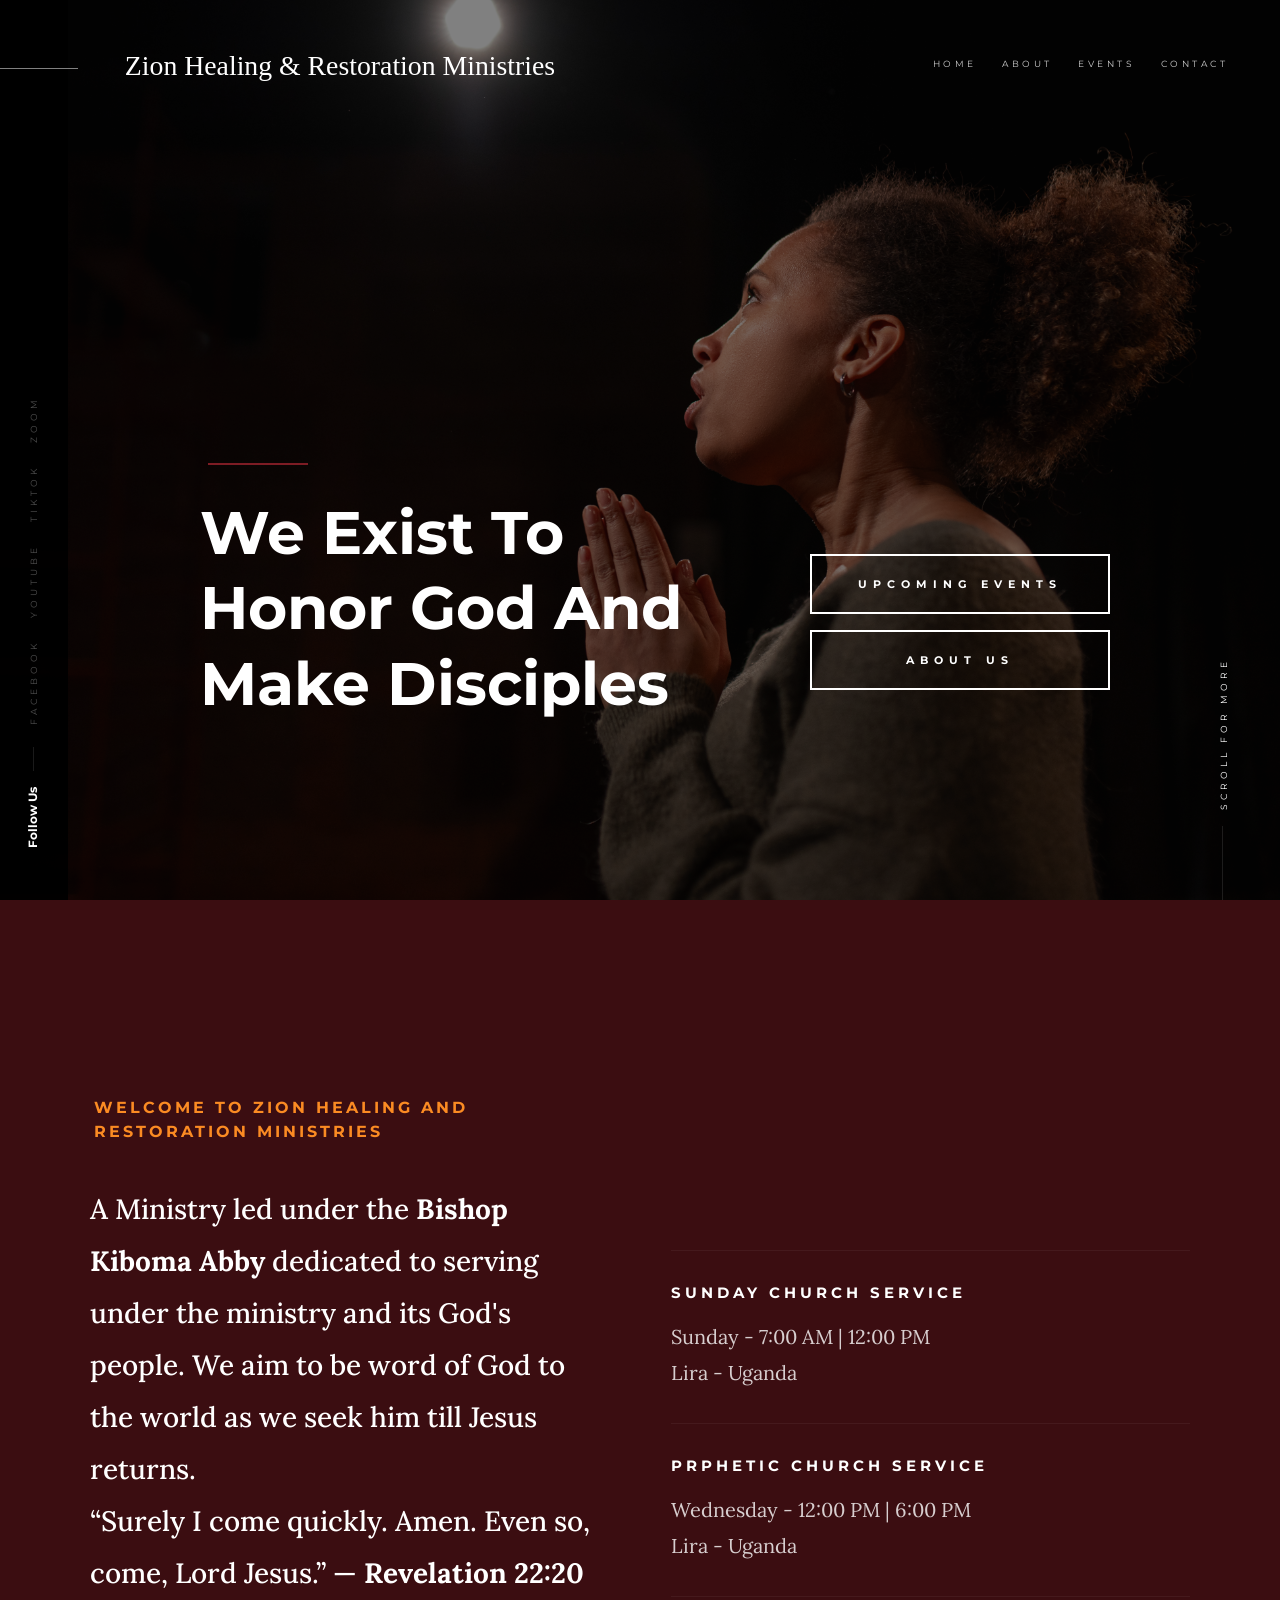
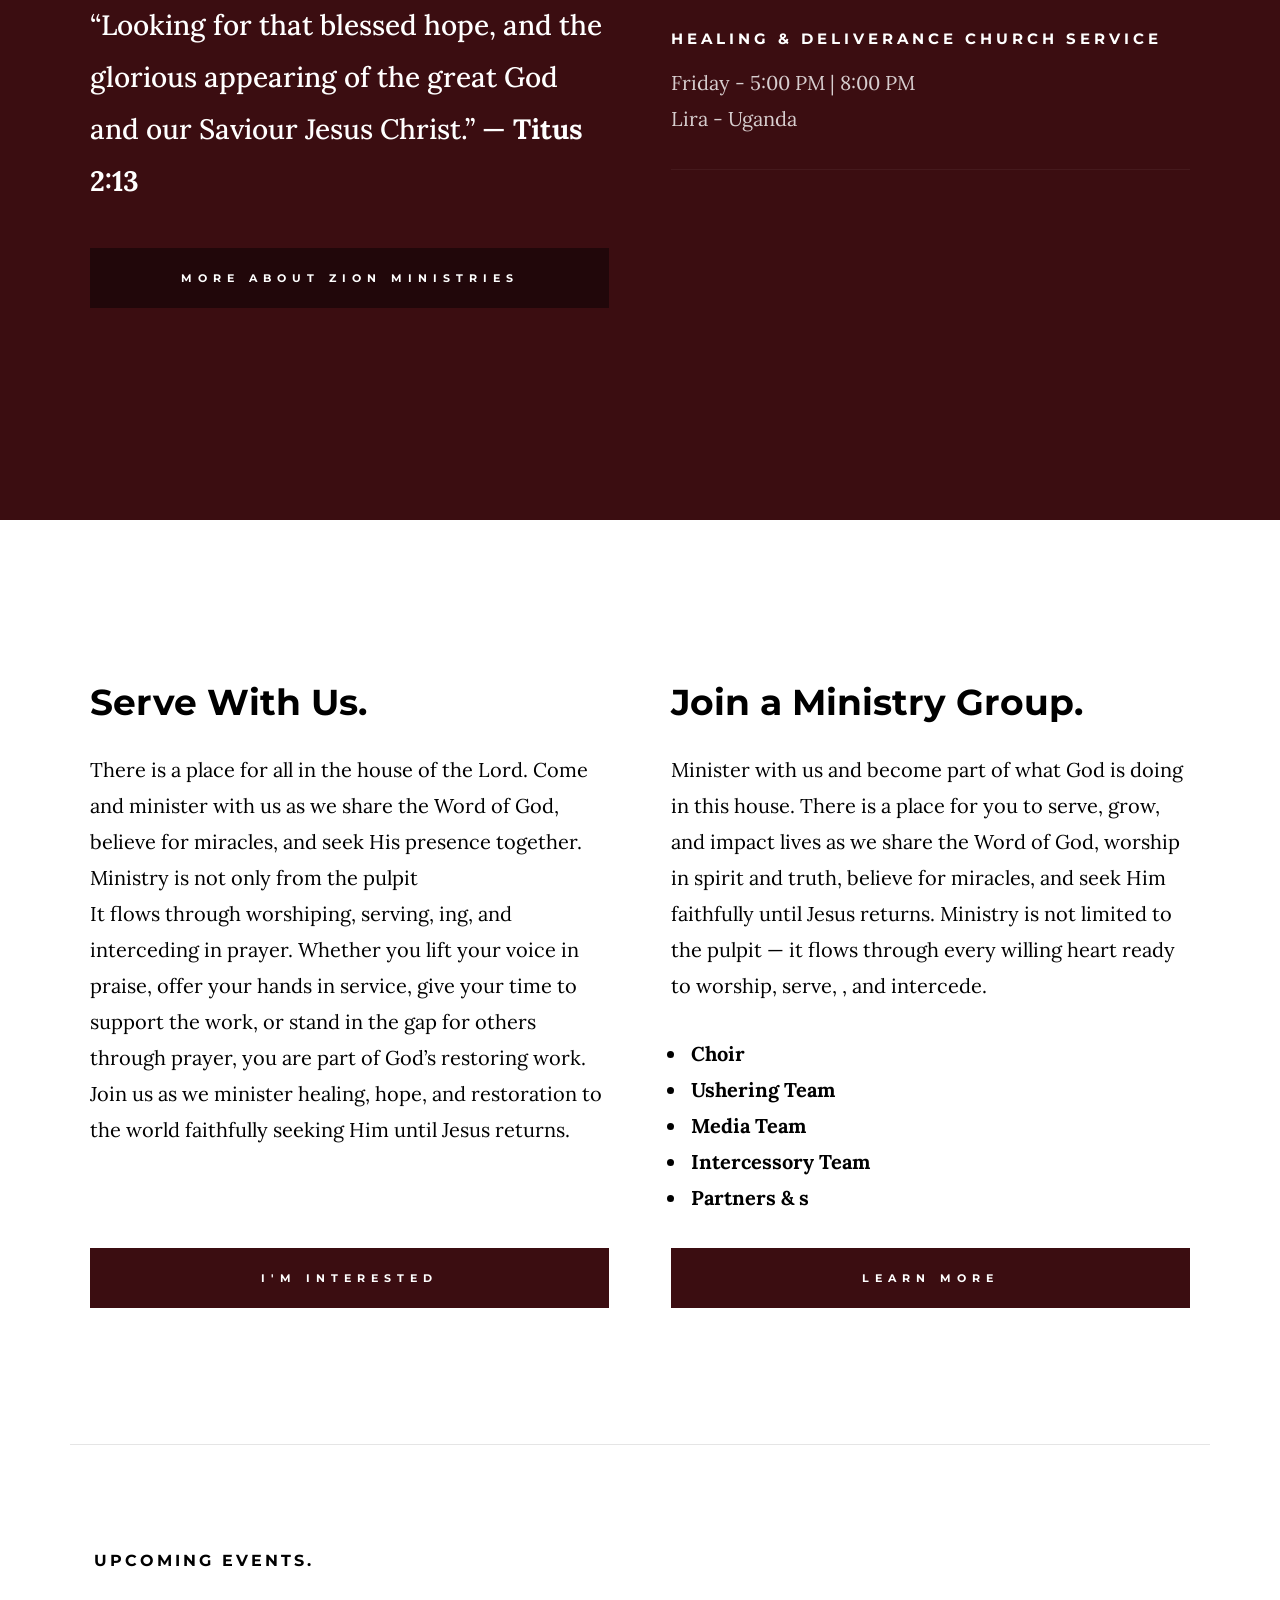
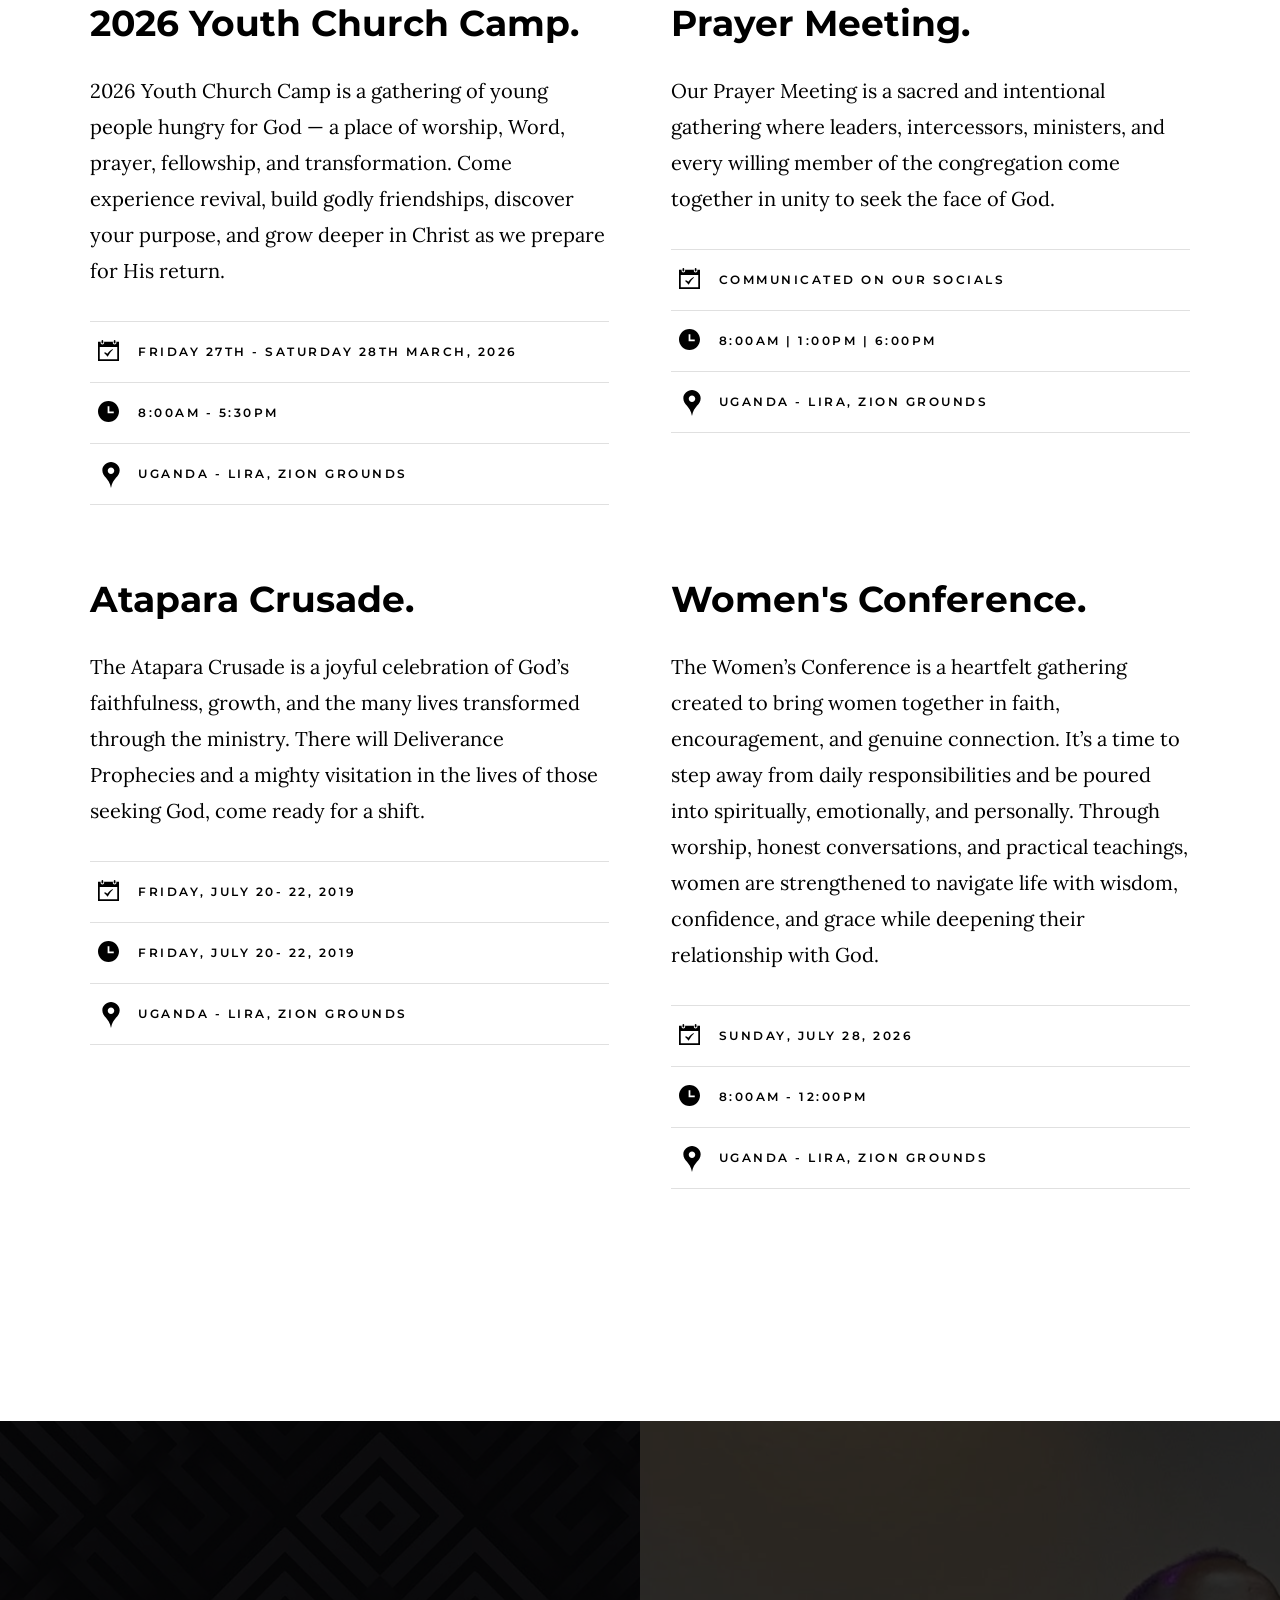
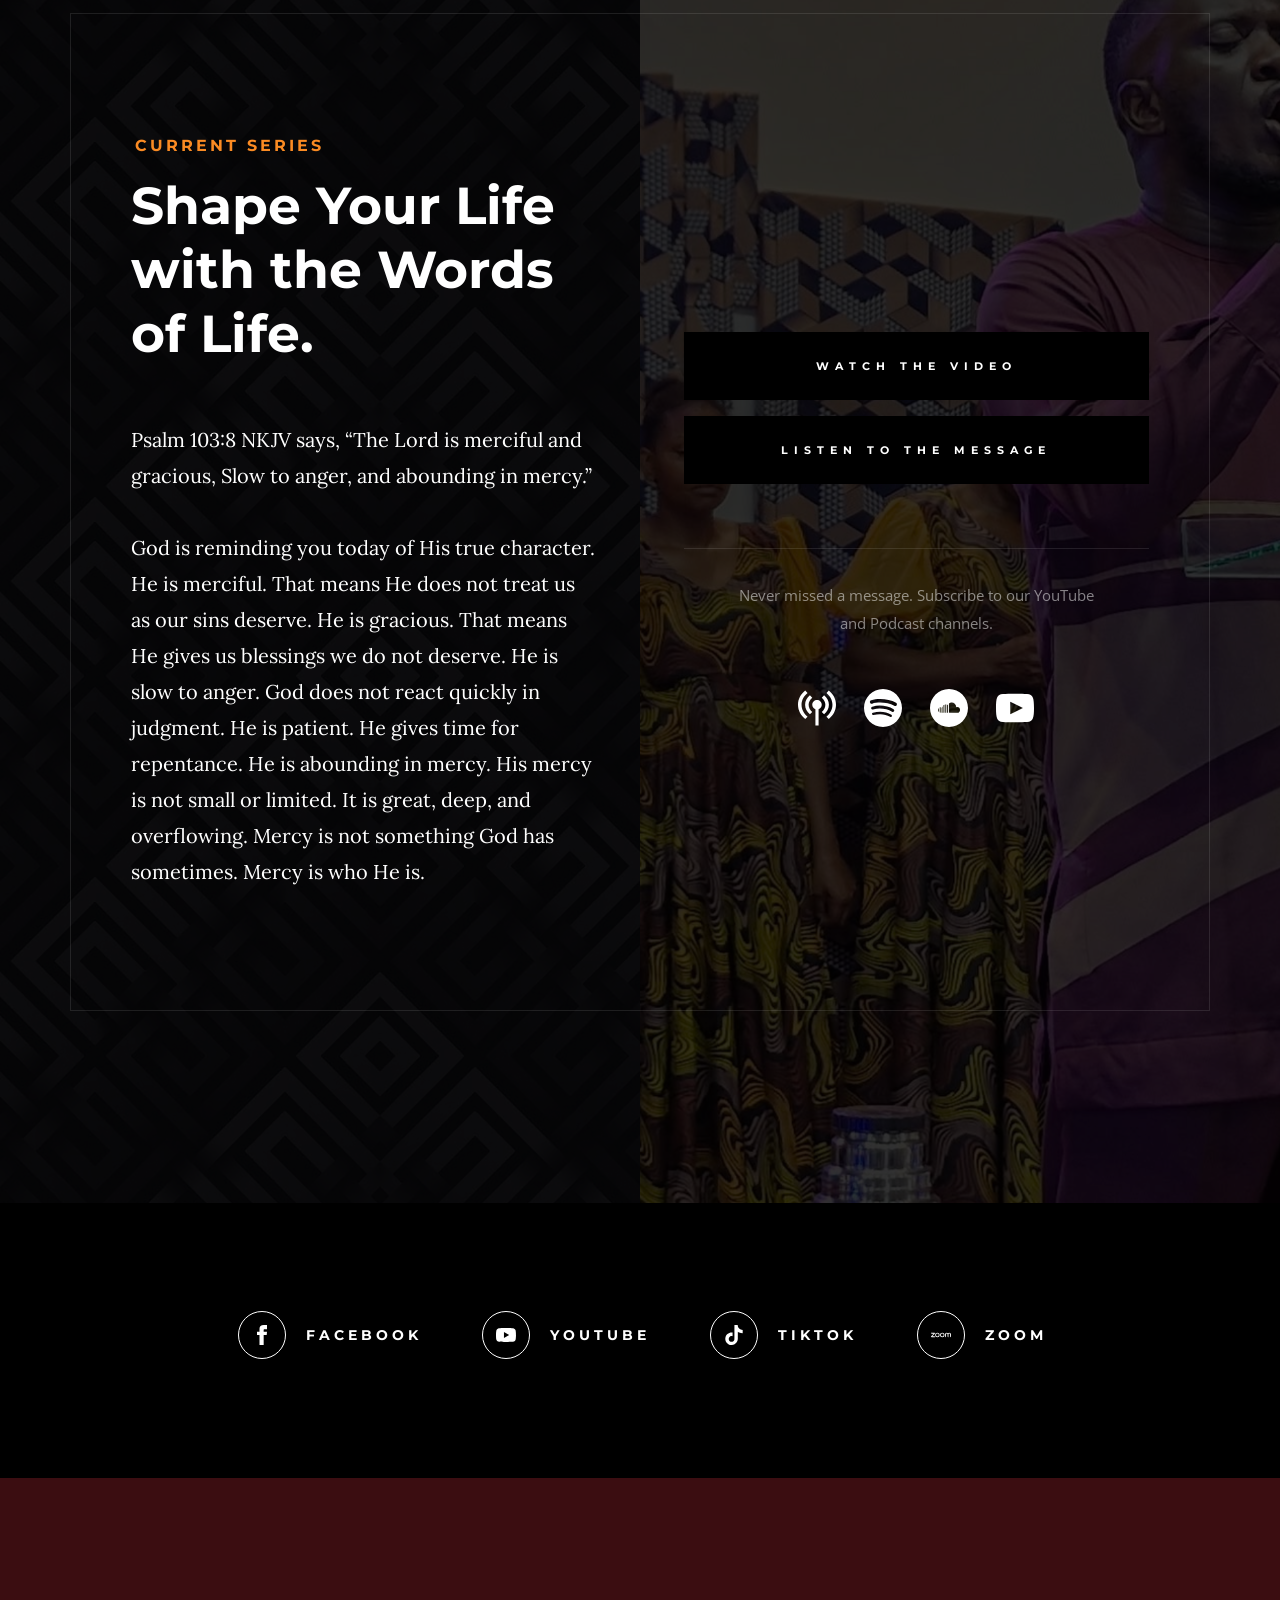
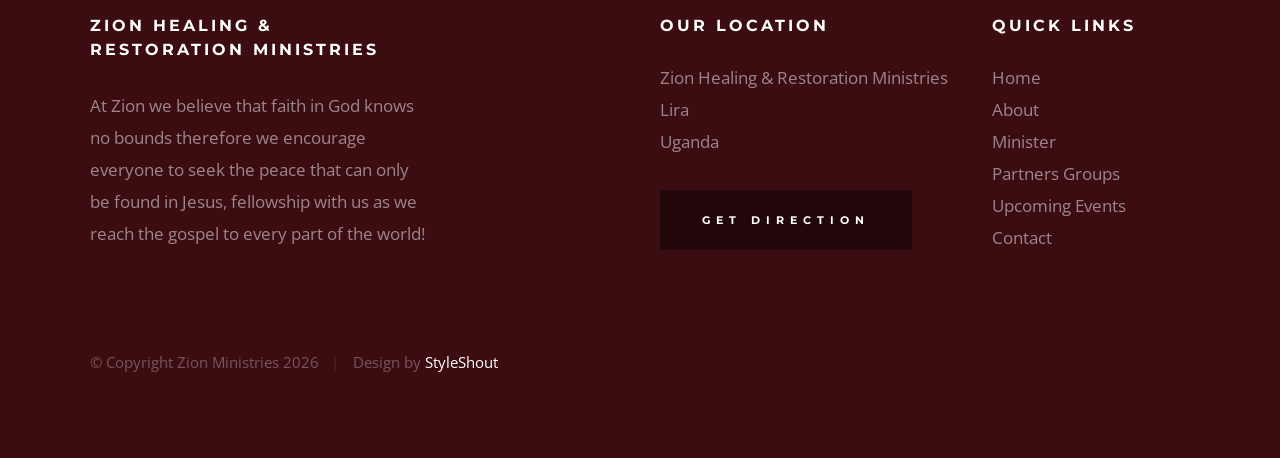
==== commit ac17db73: "Update text for inclusivity in message" ====
--- a/index.html
+++ b/index.html
@@ -171,7 +171,7 @@
             <div class="column large-half tab-full">
                 <h3 class="display-1">Serve With Us.</h3>
                 <p>
-                There is a place for you in the house of the Lord.
+                There is a place for all in the house of the Lord.
                 Come and minister with us as we share the Word of God, believe for miracles, and seek His presence together. Ministry is not only from the pulpit <br>It flows through worshiping, serving, ing, and interceding in prayer.
                 Whether you lift your voice in praise, offer your hands in service, give your time to support the work, or stand in the gap for others through prayer, you are part of God’s restoring work.
                 <br>Join us as we minister healing, hope, and restoration to the world faithfully seeking Him until Jesus returns.
@@ -420,4 +420,4 @@
     <script src="js/plugins.js"></script>
     <script src="js/main.js"></script>
 
-</body>+</body>
